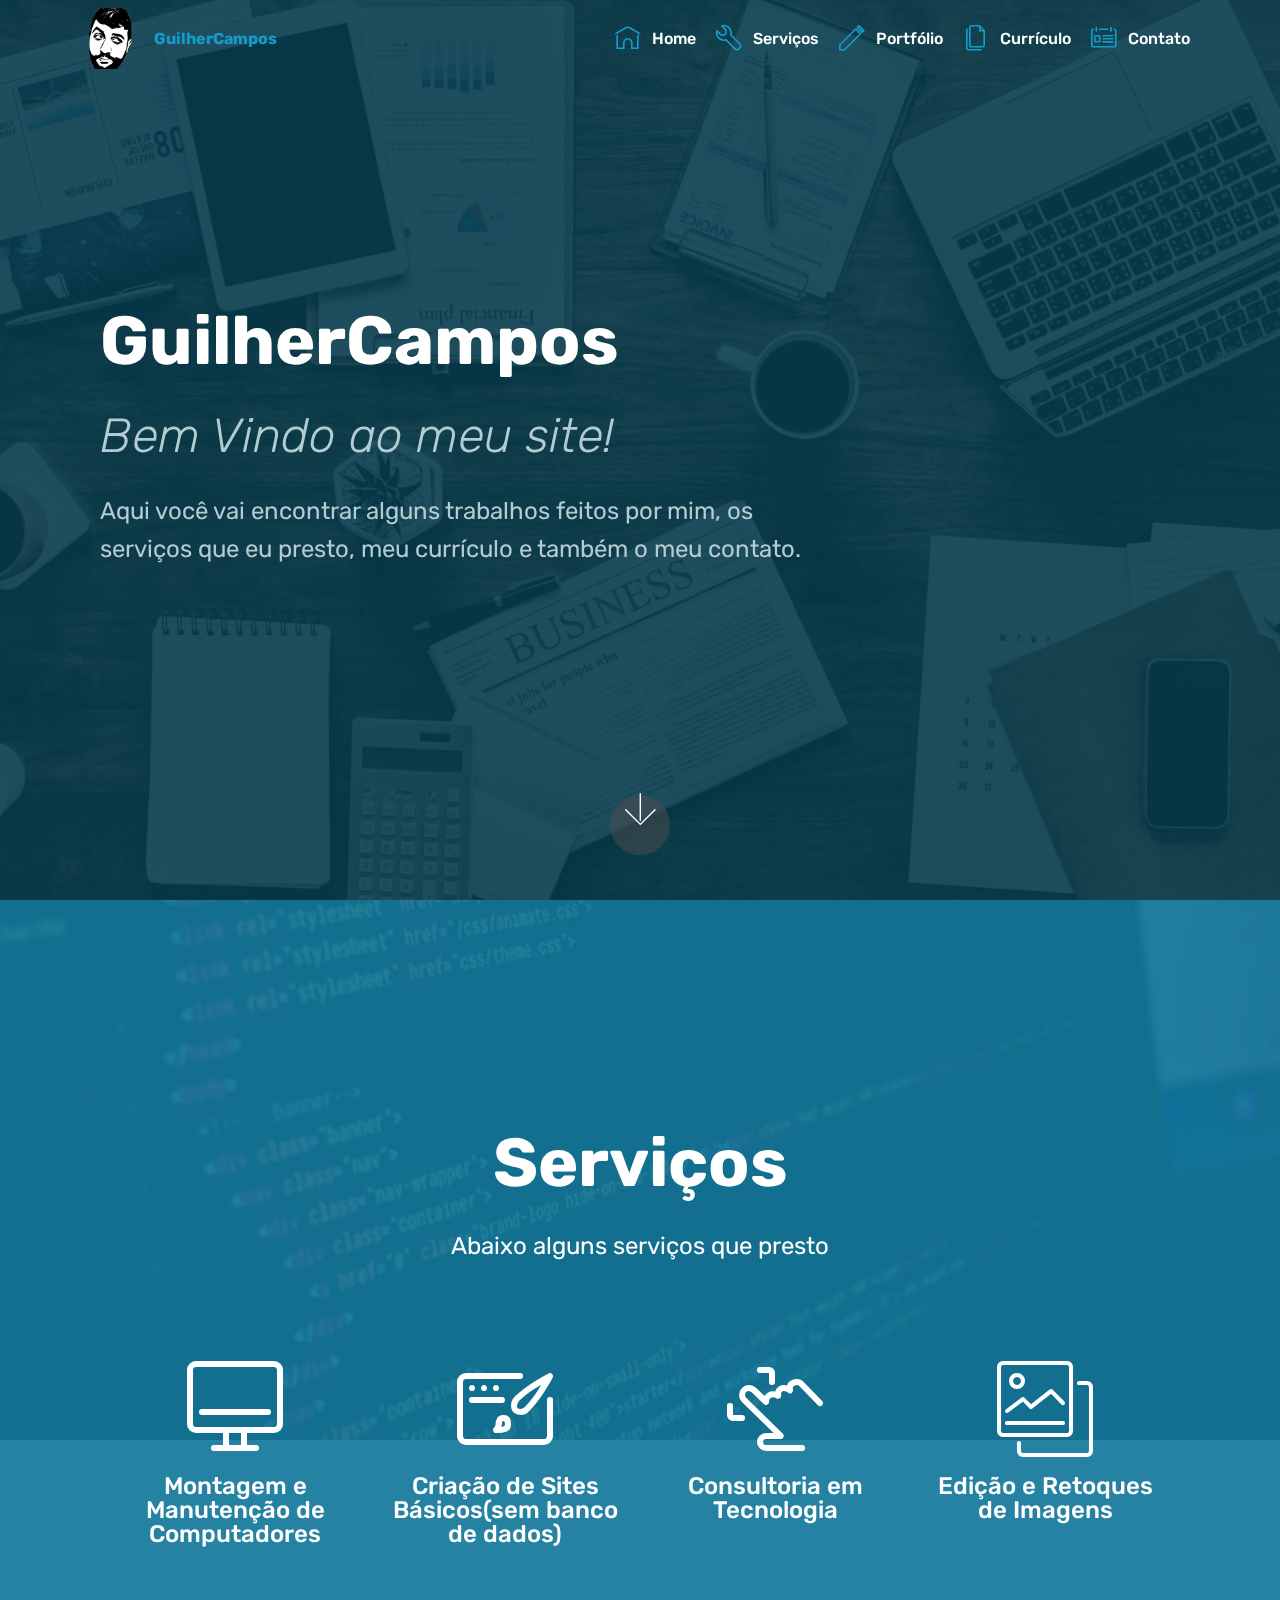
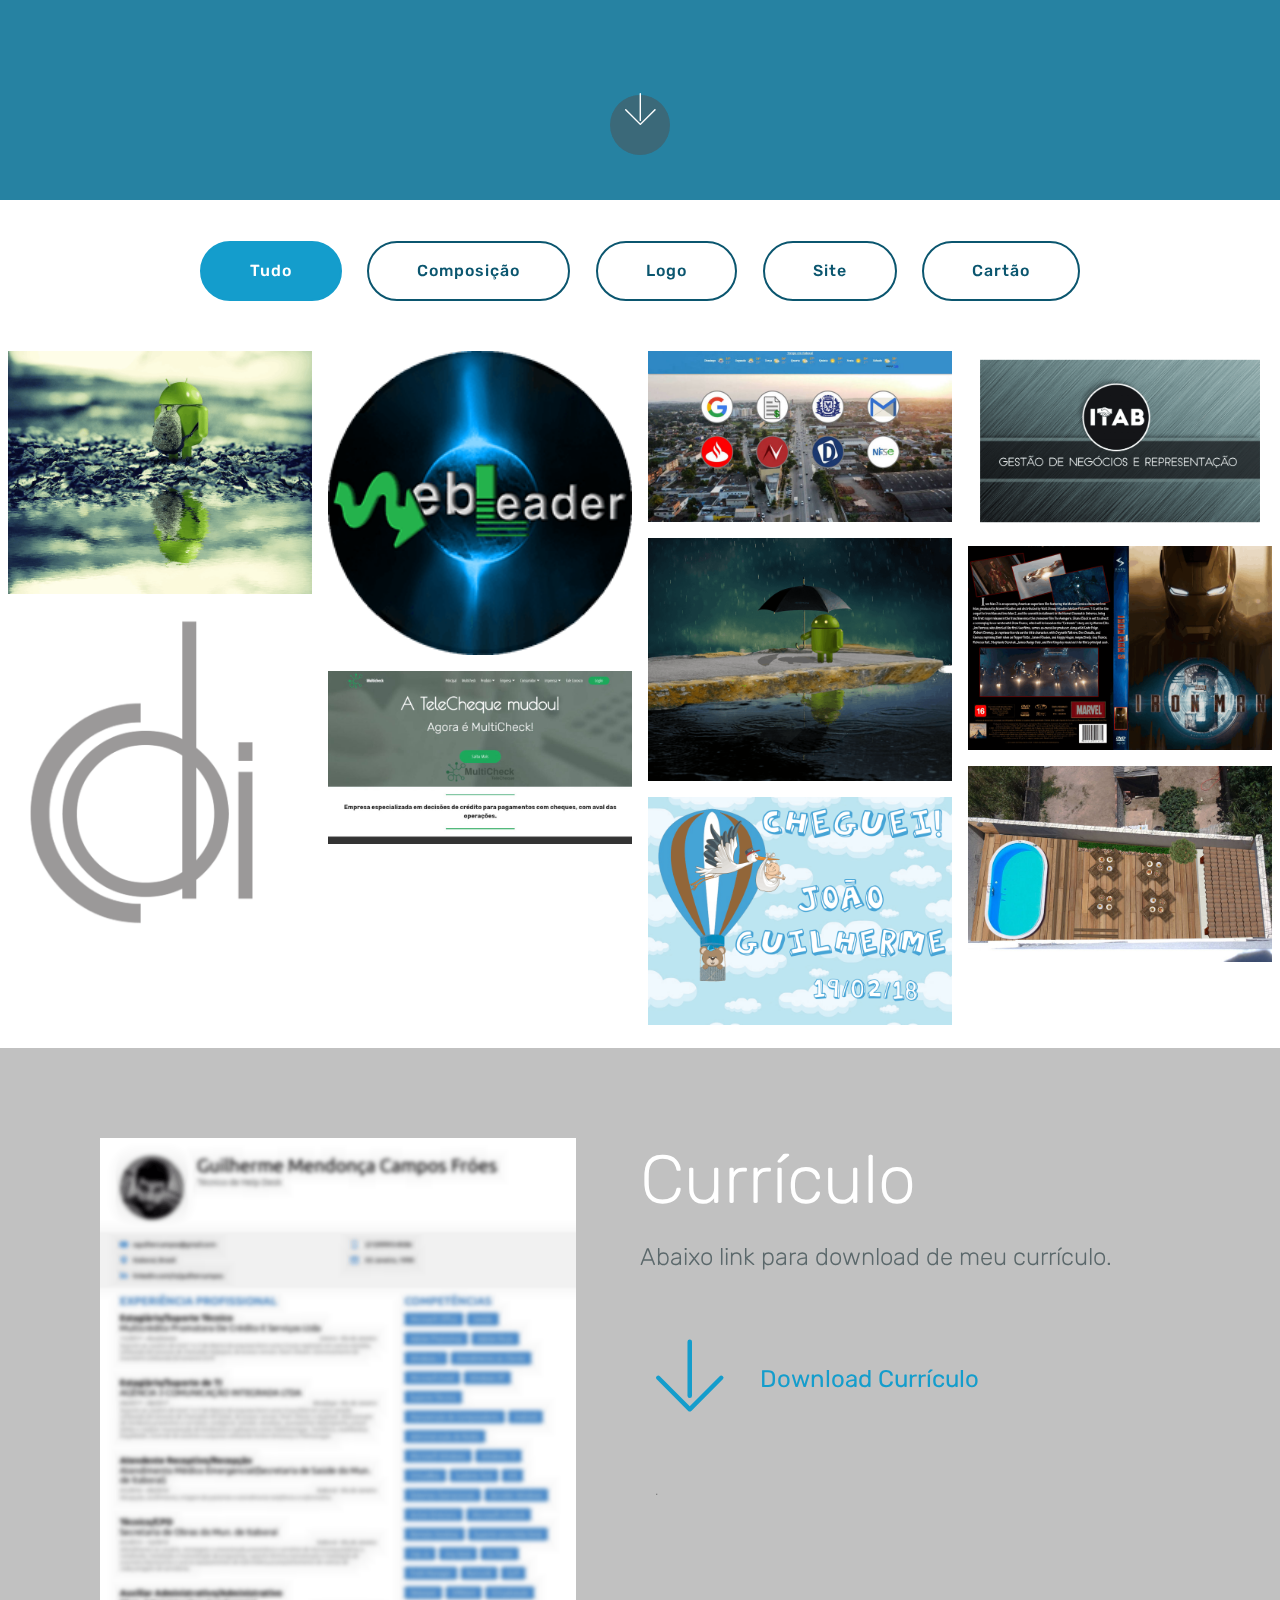
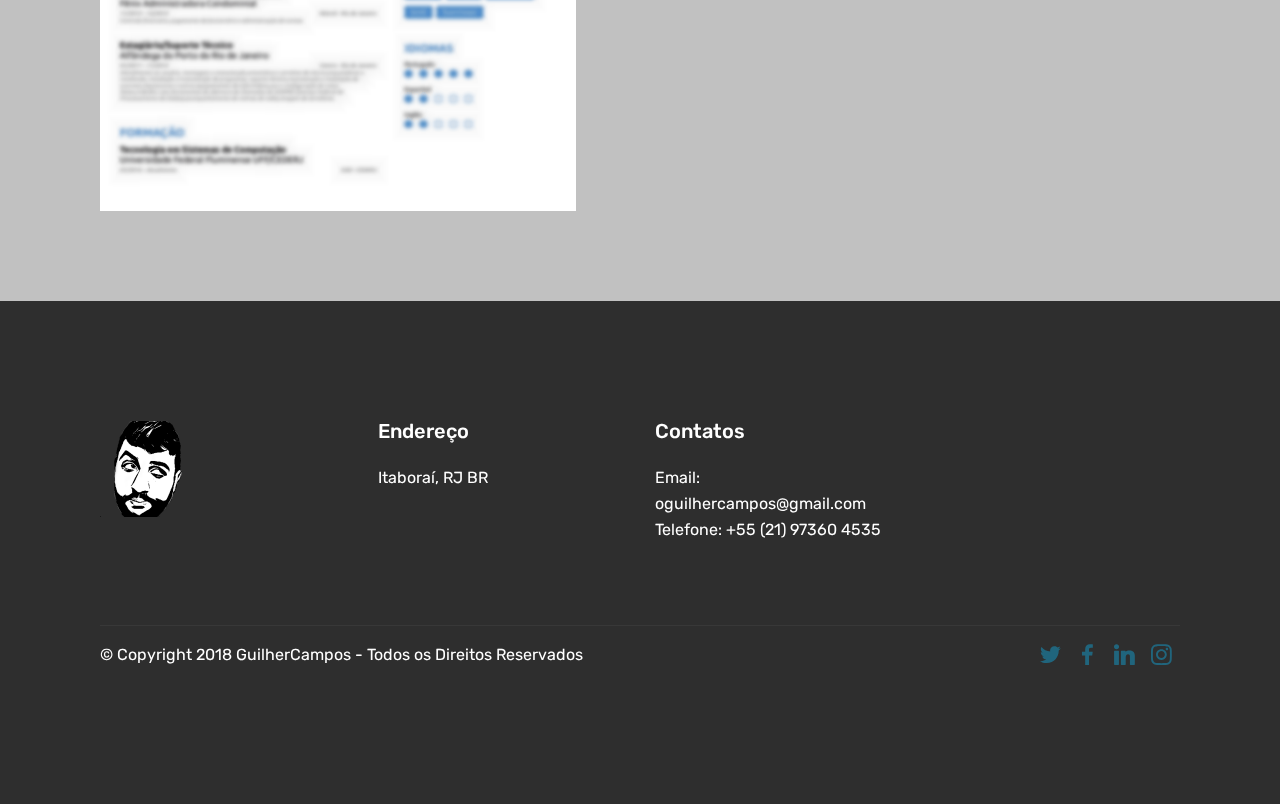
==== index.html @ 51383fd3 "rename" ====
<!DOCTYPE html>
<html >
<head>
  <meta charset="UTF-8">
  <meta http-equiv="X-UA-Compatible" content="IE=edge">
  <meta name="viewport" content="width=device-width, initial-scale=1, minimum-scale=1">
  <link rel="shortcut icon" href="assets/images/gui0-96x96.png" type="image/x-icon">
  <meta name="description" content="Minha página.">
  <title>GuilherCampos</title>
  <link rel="stylesheet" href="assets/web/assets/mobirise-icons-bold/mobirise-icons-bold.css">
  <link rel="stylesheet" href="assets/web/assets/mobirise-icons/mobirise-icons.css">
  <link rel="stylesheet" href="assets/tether/tether.min.css">
  <link rel="stylesheet" href="assets/soundcloud-plugin/style.css">
  <link rel="stylesheet" href="assets/bootstrap/css/bootstrap.min.css">
  <link rel="stylesheet" href="assets/bootstrap/css/bootstrap-grid.min.css">
  <link rel="stylesheet" href="assets/bootstrap/css/bootstrap-reboot.min.css">
  <link rel="stylesheet" href="assets/dropdown/css/style.css">
  <link rel="stylesheet" href="assets/socicon/css/styles.css">
  <link rel="stylesheet" href="assets/theme/css/style.css">
  <link rel="stylesheet" href="assets/gallery/style.css">
  <link rel="stylesheet" href="assets/mobirise/css/mbr-additional.css" type="text/css">
  
  
  
</head>
<body>

<!-- Google Analytics -->
<!-- Global site tag (gtag.js) - Google Analytics -->
<script async src="https://www.googletagmanager.com/gtag/js?id=UA-117597924-1"></script>
<script>
  window.dataLayer = window.dataLayer || [];
  function gtag(){dataLayer.push(arguments);}
  gtag('js', new Date());

  gtag('config', 'UA-117597924-1');
</script>
<!-- /Google Analytics -->


  <section class="menu cid-qPkjql4iUB" once="menu" id="menu1-0">

    

    <nav class="navbar navbar-expand beta-menu navbar-dropdown align-items-center navbar-fixed-top navbar-toggleable-sm bg-color transparent">
        <button class="navbar-toggler navbar-toggler-right" type="button" data-toggle="collapse" data-target="#navbarSupportedContent" aria-controls="navbarSupportedContent" aria-expanded="false" aria-label="Toggle navigation">
            <div class="hamburger">
                <span></span>
                <span></span>
                <span></span>
                <span></span>
            </div>
        </button>
        <div class="menu-logo">
            <div class="navbar-brand">
                <span class="navbar-logo">
                    <a href="#top">
                         <img src="assets/images/gui0-96x96.png" alt="GuilherCampos" title="" style="height: 3.8rem;">
                    </a>
                </span>
                <span class="navbar-caption-wrap"><a class="navbar-caption text-primary display-4" href="#top">
                        GuilherCampos</a></span>
            </div>
        </div>
        <div class="collapse navbar-collapse" id="navbarSupportedContent">
            <ul class="navbar-nav nav-dropdown nav-right" data-app-modern-menu="true"><li class="nav-item">
                    <a class="nav-link link text-white display-4" href="#top"><span class="mbrib-home mbr-iconfont mbr-iconfont-btn" style="color: rgb(20, 157, 204);"></span>
                        Home</a>
                </li>
                <li class="nav-item">
                    <a class="nav-link link text-white display-4" href="index.html#header12-2"><span class="mbrib-setting3 mbr-iconfont mbr-iconfont-btn" style="color: rgb(20, 157, 204);"></span>
                        Serviços</a>
                </li><li class="nav-item"><a class="nav-link link text-white display-4" href="index.html#gallery3-3"><span class="mbrib-edit2 mbr-iconfont mbr-iconfont-btn" style="color: rgb(20, 157, 204);"></span>
                        Portfólio</a></li><li class="nav-item"><a class="nav-link link text-white display-4" href="index.html#features11-4"><span class="mbrib-pages mbr-iconfont mbr-iconfont-btn" style="color: rgb(20, 157, 204);"></span>
                        Currículo</a></li><li class="nav-item"><a class="nav-link link text-white display-4" href="index.html#footer1-6"><span class="mbrib-contact-form mbr-iconfont mbr-iconfont-btn" style="color: rgb(20, 157, 204);"></span>
                        Contato</a></li></ul>
            
        </div>
    </nav>
</section>

<section class="engine"><a href="">build your own website</a></section><section class="header9 cid-qPkjzv8clE mbr-fullscreen mbr-parallax-background" id="header9-1">

    

    <div class="mbr-overlay" style="opacity: 0.9; background-color: rgb(7, 59, 76);">
    </div>

    <div class="container">
        <div class="media-container-column mbr-white col-md-8">
            <h1 class="mbr-section-title align-left mbr-bold pb-3 mbr-fonts-style display-1">
                GuilherCampos</h1>
            <h3 class="mbr-section-subtitle align-left mbr-light pb-3 mbr-fonts-style display-2">
                Bem Vindo ao meu site!</h3>
            <p class="mbr-text align-left pb-3 mbr-fonts-style display-5">
                Aqui você vai encontrar alguns trabalhos feitos por mim, os serviços que eu presto, meu currículo e também o meu contato.</p>
            
        </div>
    </div>

    <div class="mbr-arrow hidden-sm-down" aria-hidden="true">
        <a href="#next">
            <i class="mbri-down mbr-iconfont"></i>
        </a>
    </div>
</section>

<section class="header12 cid-qPkjBtu34z mbr-fullscreen mbr-parallax-background" id="header12-2">

    

    <div class="mbr-overlay" style="opacity: 0.9; background-color: rgb(15, 118, 153);">
    </div>

    <div class="container  ">
            <div class="media-container">
                <div class="col-md-12 align-center">
                    <h1 class="mbr-section-title pb-3 mbr-white mbr-bold mbr-fonts-style display-1">
                        Serviços</h1>
                    <p class="mbr-text pb-3 mbr-white mbr-fonts-style display-5">Abaixo alguns serviços que presto</p>
                    

                    <div class="icons-media-container mbr-white">
                        <div class="card col-12 col-md-6 col-lg-3">
                            <div class="icon-block">
                            <a href="index.html#header12-2">
                                <span class="mbr-iconfont mbrib-desktop"></span>
                            </a>
                            </div>
                            <h5 class="mbr-fonts-style display-5">
                                Montagem e Manutenção de Computadores</h5>
                        </div>

                        <div class="card col-12 col-md-6 col-lg-3">
                            <div class="icon-block">
                                <a href="index.html#header12-2">
                                    <span class="mbr-iconfont mbrib-website-theme"></span>
                                </a>
                            </div>
                            <h5 class="mbr-fonts-style display-5">
                                Criação de Sites Básicos(sem banco de dados)</h5>
                        </div>

                        <div class="card col-12 col-md-6 col-lg-3">
                            <div class="icon-block">
                                <a href="index.html#header12-2">
                                    <span class="mbr-iconfont mbrib-touch-swipe"></span>
                                </a>
                            </div>
                            <h5 class="mbr-fonts-style display-5">
                                Consultoria em Tecnologia</h5>
                        </div>

                        <div class="card col-12 col-md-6 col-lg-3">
                            <div class="icon-block">
                                <a href="index.html#header12-2">
                                    <span class="mbr-iconfont mbri-photos"></span>
                                </a>
                            </div>
                            <h5 class="mbr-fonts-style display-5">
                                Edição e Retoques de Imagens</h5>
                        </div>
                    </div>
                </div>
            </div>
    </div>

    <div class="mbr-arrow hidden-sm-down" aria-hidden="true">
        <a href="#next">
            <i class="mbri-down mbr-iconfont"></i>
        </a>
    </div>
</section>

<section class="mbr-gallery mbr-slider-carousel cid-qPkjIBV95L" id="gallery3-3">

    

    <div>
        <div><!-- Filter --><div class="mbr-gallery-filter container gallery-filter-active"><ul buttons="0"><li class="mbr-gallery-filter-all"><a class="btn btn-md btn-primary-outline active display-7" href="">Tudo</a></li></ul></div><!-- Gallery --><div class="mbr-gallery-row"><div class="mbr-gallery-layout-default"><div><div><div class="mbr-gallery-item mbr-gallery-item--p1" data-video-url="false" data-tags="Composição"><div href="#lb-gallery3-3" data-slide-to="0" data-toggle="modal"><img src="assets/images/android-agua-preview-1200x960-800x640.png" alt="" title=""><span class="icon-focus"></span></div></div><div class="mbr-gallery-item mbr-gallery-item--p1" data-video-url="false" data-tags="Logo"><div href="#lb-gallery3-3" data-slide-to="1" data-toggle="modal"><img src="assets/images/webleader-botton-210-210x210-210x210.png" alt="" title=""><span class="icon-focus"></span></div></div><div class="mbr-gallery-item mbr-gallery-item--p1" data-video-url="false" data-tags="Site"><div href="#lb-gallery3-3" data-slide-to="2" data-toggle="modal"><img src="assets/images/menuita-1366x768-800x450.jpg" alt="" title=""><span class="icon-focus"></span></div></div><div class="mbr-gallery-item mbr-gallery-item--p1" data-video-url="false" data-tags="Cartão"><div href="#lb-gallery3-3" data-slide-to="3" data-toggle="modal"><img src="assets/images/itab-011.psd-1024x606-800x473.png" alt="" title=""><span class="icon-focus"></span></div></div><div class="mbr-gallery-item mbr-gallery-item--p1" data-video-url="false" data-tags="Composição"><div href="#lb-gallery3-3" data-slide-to="4" data-toggle="modal"><img src="assets/images/chuva-android-preview-1200x960-800x640.png" alt="" title=""><span class="icon-focus"></span></div></div><div class="mbr-gallery-item mbr-gallery-item--p1" data-video-url="false" data-tags="Composição"><div href="#lb-gallery3-3" data-slide-to="5" data-toggle="modal"><img src="assets/images/capaironman-preview-1280x859-800x537.png" alt="" title=""><span class="icon-focus"></span></div></div><div class="mbr-gallery-item mbr-gallery-item--p1" data-video-url="false" data-tags="Logo"><div href="#lb-gallery3-3" data-slide-to="6" data-toggle="modal"><img src="assets/images/logo-cleanlite-preview-688x779-688x779.png" alt="" title=""><span class="icon-focus"></span></div></div><div class="mbr-gallery-item mbr-gallery-item--p1" data-video-url="false" data-tags="Site"><div href="#lb-gallery3-3" data-slide-to="7" data-toggle="modal"><img src="assets/images/check-1347x768-800x456.jpg" alt="" title=""><span class="icon-focus"></span></div></div><div class="mbr-gallery-item mbr-gallery-item--p1" data-video-url="false" data-tags="Composição"><div href="#lb-gallery3-3" data-slide-to="8" data-toggle="modal"><img src="assets/images/dsc-0017-2-1975x1277-800x517.jpg" alt="" title=""><span class="icon-focus"></span></div></div><div class="mbr-gallery-item mbr-gallery-item--p1" data-video-url="false" data-tags="Composição"><div href="#lb-gallery3-3" data-slide-to="9" data-toggle="modal"><img src="assets/images/porta2-2000x1500-800x600.png" alt="" title=""><span class="icon-focus"></span></div></div></div></div><div class="clearfix"></div></div></div><!-- Lightbox --><div data-app-prevent-settings="" class="mbr-slider modal fade carousel slide" tabindex="-1" data-keyboard="true" data-interval="false" id="lb-gallery3-3"><div class="modal-dialog"><div class="modal-content"><div class="modal-body"><div class="carousel-inner"><div class="carousel-item"><img src="assets/images/android-agua-preview-1200x960.png" alt="" title=""></div><div class="carousel-item"><img src="assets/images/webleader-botton-210-210x210.png" alt="" title=""></div><div class="carousel-item"><img src="assets/images/menuita-1366x768.jpg" alt="" title=""></div><div class="carousel-item"><img src="assets/images/itab-011.psd-1024x606.png" alt="" title=""></div><div class="carousel-item"><img src="assets/images/chuva-android-preview-1200x960.png" alt="" title=""></div><div class="carousel-item"><img src="assets/images/capaironman-preview-1280x859.png" alt="" title=""></div><div class="carousel-item active"><img src="assets/images/logo-cleanlite-preview-688x779.png" alt="" title=""></div><div class="carousel-item"><img src="assets/images/check-1347x768.jpg" alt="" title=""></div><div class="carousel-item"><img src="assets/images/dsc-0017-2-1975x1277.jpg" alt="" title=""></div><div class="carousel-item"><img src="assets/images/porta2-2000x1500.png" alt="" title=""></div></div><a class="carousel-control carousel-control-prev" role="button" data-slide="prev" href="#lb-gallery3-3"><span class="mbri-left mbr-iconfont" aria-hidden="true"></span><span class="sr-only">Previous</span></a><a class="carousel-control carousel-control-next" role="button" data-slide="next" href="#lb-gallery3-3"><span class="mbri-right mbr-iconfont" aria-hidden="true"></span><span class="sr-only">Next</span></a><a class="close" href="#" role="button" data-dismiss="modal"><span class="sr-only">Close</span></a></div></div></div></div></div>
    </div>

</section>

<section class="features11 cid-qPkjPMUeoJ" id="features11-4">

    

    

    <div class="container">   
        <div class="col-md-12">
            <div class="media-container-row">
                <div class="mbr-figure" style="width: 50%;">
                    <a href="index.html#features11-4"><img src="assets/images/guilherme-mendona-campos-fress-resume-blur-952x1347.png" alt="Mobirise" title=""></a>
                </div>
                <div class=" align-left aside-content">
                    <h2 class="mbr-title pt-2 mbr-fonts-style display-1">Currículo</h2>
                    <div class="mbr-section-text">
                        <p class="mbr-text mb-5 pt-3 mbr-light mbr-fonts-style display-5">
                        Abaixo link para download de meu currículo.
                        </p>
                    </div>

                    <div class="block-content">
                        <div class="card p-3 pr-3">
                            <div class="media">
                                <div class=" align-self-center card-img pb-3">
                                    <a href="assets/files/Guilherme%20Mendon%C3%A7a%20Campos%20Fr%C3%B3es's%20Resume.pdf"><span class="mbr-iconfont mbrib-down" style="color: rgb(20, 157, 204);"></span></a>
                                </div>     
                                <div class="media-body">
                                    <h4 class="card-title mbr-fonts-style display-5">
                                        <a href="assets/files/Guilherme Mendonça Campos Fróes's Resume.pdf">Download Currículo</a></h4>
                                </div>
                            </div>                

                            <div class="card-box">
                                <p class="block-text mbr-fonts-style display-7"></p>
                            </div>
                        </div>

                        <div class="card p-3 pr-3">
                            <div class="media">
                                <div class="align-self-center card-img pb-3">
                                    <span class="mbr-iconfont mbri-drag-n-drop2" style="font-size: 1px;"></span>
                                </div>     
                                <div class="media-body">
                                    <h4 class="card-title mbr-fonts-style display-7"></h4>
                                </div>
                            </div>                

                            <div class="card-box">
                                <p class="block-text mbr-fonts-style display-7"></p>
                            </div>
                        </div>
                    </div>
                </div>
            </div>
        </div> 
    </div>          
</section>

<section class="cid-qPkk7zFBMV" id="footer1-6">

    

    

    <div class="container">
        <div class="media-container-row content text-white">
            <div class="col-12 col-md-3">
                <div class="media-wrap">
                    <a href="#top">
                        <img src="assets/images/gui0-1-192x192.png" alt="Mobirise" title="">
                    </a>
                </div>
            </div>
            <div class="col-12 col-md-3 mbr-fonts-style display-7">
                <h5 class="pb-3">
                    Endereço</h5>
                <p class="mbr-text">Itaboraí, RJ BR</p>
            </div>
            <div class="col-12 col-md-3 mbr-fonts-style display-7">
                <h5 class="pb-3">
                    Contatos
                </h5>
                <p class="mbr-text">
                    Email: oguilhercampos@gmail.com
                    <br>Telefone: +55 (21) 97360 4535 &nbsp; &nbsp; &nbsp; &nbsp; &nbsp; &nbsp; &nbsp; &nbsp; &nbsp;&nbsp;<br><br></p>
            </div>
            <div class="col-12 col-md-3 mbr-fonts-style display-7">
                <h5 class="pb-3"></h5>
                <p class="mbr-text"></p>
            </div>
        </div>
        <div class="footer-lower">
            <div class="media-container-row">
                <div class="col-sm-12">
                    <hr>
                </div>
            </div>
            <div class="media-container-row mbr-white">
                <div class="col-sm-6 copyright">
                    <p class="mbr-text mbr-fonts-style display-7">
                        © Copyright 2018 GuilherCampos - Todos os Direitos Reservados</p>
                </div>
                <div class="col-md-6">
                    <div class="social-list align-right">
                        <div class="soc-item">
                            <a href="https://twitter.com/guilhercampos" target="_blank">
                                <span class="mbr-iconfont mbr-iconfont-social socicon-twitter socicon" style="color: rgb(20, 157, 204);"></span>
                            </a>
                        </div>
                        <div class="soc-item">
                            <a href="https://www.facebook.com/guilhercampos" target="_blank">
                                <span class="mbr-iconfont mbr-iconfont-social socicon-facebook socicon" style="color: rgb(20, 157, 204);"></span>
                            </a>
                        </div>
                        <div class="soc-item">
                            <a href="https://www.linkedin.com/in/guilhercampos/" target="_blank">
                                <span class="mbr-iconfont mbr-iconfont-social socicon-linkedin socicon" style="color: rgb(20, 157, 204);"></span>
                            </a>
                        </div>
                        <div class="soc-item">
                            <a href="https://instagram.com/guilhercampos" target="_blank">
                                <span class="mbr-iconfont mbr-iconfont-social socicon-instagram socicon" style="color: rgb(20, 157, 204);"></span>
                            </a>
                        </div>
                        
                        
                    </div>
                </div>
            </div>
        </div>
    </div>
</section>


  <script src="assets/web/assets/jquery/jquery.min.js"></script>
  <script src="assets/popper/popper.min.js"></script>
  <script src="assets/tether/tether.min.js"></script>
  <script src="assets/bootstrap/js/bootstrap.min.js"></script>
  <script src="assets/dropdown/js/script.min.js"></script>
  <script src="assets/touchswipe/jquery.touch-swipe.min.js"></script>
  <script src="assets/smoothscroll/smooth-scroll.js"></script>
  <script src="assets/masonry/masonry.pkgd.min.js"></script>
  <script src="assets/imagesloaded/imagesloaded.pkgd.min.js"></script>
  <script src="assets/bootstrapcarouselswipe/bootstrap-carousel-swipe.js"></script>
  <script src="assets/vimeoplayer/jquery.mb.vimeo_player.js"></script>
  <script src="assets/parallax/jarallax.min.js"></script>
  <script src="assets/theme/js/script.js"></script>
  <script src="assets/slidervideo/script.js"></script>
  <script src="assets/gallery/player.min.js"></script>
  <script src="assets/gallery/script.js"></script>
  
  
</body>
</html>
---- assets/web/assets/mobirise-icons-bold/mobirise-icons-bold.css ----
@font-face {
  font-family: 'mobirise-icons-bold';
  src:  url('mobirise-icons-bold.eot?m1l4yr');
  src:  url('mobirise-icons-bold.eot?m1l4yr#iefix') format('embedded-opentype'),
    url('mobirise-icons-bold.ttf?m1l4yr') format('truetype'),
    url('mobirise-icons-bold.woff?m1l4yr') format('woff'),
    url('mobirise-icons-bold.svg?m1l4yr#mobirise-icons-bold') format('svg');
  font-weight: normal;
  font-style: normal;
}

[class^="mbrib-"], [class*="mbrib-"] {
  /* use !important to prevent issues with browser extensions that change fonts */
  font-family: 'mobirise-icons-bold' !important;
  speak: none;
  font-style: normal;
  font-weight: normal;
  font-variant: normal;
  text-transform: none;
  line-height: 1;

  /* Better Font Rendering =========== */
  -webkit-font-smoothing: antialiased;
  -moz-osx-font-smoothing: grayscale;
}

.mbrib-add-submenu:before {
  content: "\e900";
}
.mbrib-alert:before {
  content: "\e901";
}
.mbrib-align-center:before {
  content: "\e902";
}
.mbrib-align-justify:before {
  content: "\e903";
}
.mbrib-align-left:before {
  content: "\e904";
}
.mbrib-align-right:before {
  content: "\e905";
}
.mbrib-android:before {
  content: "\e906";
}
.mbrib-apple:before {
  content: "\e907";
}
.mbrib-arrow-down:before {
  content: "\e908";
}
.mbrib-arrow-next:before {
  content: "\e909";
}
.mbrib-arrow-prev:before {
  content: "\e90a";
}
.mbrib-arrow-up:before {
  content: "\e90b";
}
.mbrib-bold:before {
  content: "\e90c";
}
.mbrib-bookmark:before {
  content: "\e90d";
}
.mbrib-bootstrap:before {
  content: "\e90e";
}
.mbrib-briefcase:before {
  content: "\e90f";
}
.mbrib-browse:before {
  content: "\e910";
}
.mbrib-bulleted-list:before {
  content: "\e911";
}
.mbrib-calendar:before {
  content: "\e912";
}
.mbrib-camera:before {
  content: "\e913";
}
.mbrib-cart-add:before {
  content: "\e914";
}
.mbrib-cart-full:before {
  content: "\e915";
}
.mbrib-cash:before {
  content: "\e916";
}
.mbrib-change-style:before {
  content: "\e917";
}
.mbrib-chat:before {
  content: "\e918";
}
.mbrib-clock:before {
  content: "\e919";
}
.mbrib-close:before {
  content: "\e91a";
}
.mbrib-cloud:before {
  content: "\e91b";
}
.mbrib-code:before {
  content: "\e91c";
}
.mbrib-contact-form:before {
  content: "\e91d";
}
.mbrib-credit-card:before {
  content: "\e91e";
}
.mbrib-cursor-click:before {
  content: "\e91f";
}
.mbrib-cust-feedback:before {
  content: "\e920";
}
.mbrib-database:before {
  content: "\e921";
}
.mbrib-delivery:before {
  content: "\e922";
}
.mbrib-desktop:before {
  content: "\e923";
}
.mbrib-devices:before {
  content: "\e924";
}
.mbrib-down:before {
  content: "\e925";
}
.mbrib-download:before {
  content: "\e926";
}
.mbrib-drag-n-drop:before {
  content: "\e927";
}
.mbrib-drag-n-drop2:before {
  content: "\e928";
}
.mbrib-edit:before {
  content: "\e929";
}
.mbrib-edit2:before {
  content: "\e92a";
}
.mbrib-error:before {
  content: "\e92b";
}
.mbrib-extension:before {
  content: "\e92c";
}
.mbrib-features:before {
  content: "\e92d";
}
.mbrib-file:before {
  content: "\e92e";
}
.mbrib-flag:before {
  content: "\e92f";
}
.mbrib-folder:before {
  content: "\e930";
}
.mbrib-gift:before {
  content: "\e931";
}
.mbrib-github:before {
  content: "\e932";
}
.mbrib-globe-2:before {
  content: "\e933";
}
.mbrib-globe:before {
  content: "\e934";
}
.mbrib-growing-chart:before {
  content: "\e935";
}
.mbrib-hearth:before {
  content: "\e936";
}
.mbrib-help:before {
  content: "\e937";
}
.mbrib-home:before {
  content: "\e938";
}
.mbrib-hot-cup:before {
  content: "\e939";
}
.mbrib-idea:before {
  content: "\e93a";
}
.mbrib-image-gallery:before {
  content: "\e93b";
}
.mbrib-image-slider:before {
  content: "\e93c";
}
.mbrib-info:before {
  content: "\e93d";
}
.mbrib-italic:before {
  content: "\e93e";
}
.mbrib-key:before {
  content: "\e93f";
}
.mbrib-laptop:before {
  content: "\e940";
}
.mbrib-layers:before {
  content: "\e941";
}
.mbrib-left-right:before {
  content: "\e942";
}
.mbrib-left:before {
  content: "\e943";
}
.mbrib-letter:before {
  content: "\e944";
}
.mbrib-like:before {
  content: "\e945";
}
.mbrib-link:before {
  content: "\e946";
}
.mbrib-lock:before {
  content: "\e947";
}
.mbrib-login:before {
  content: "\e948";
}
.mbrib-logout:before {
  content: "\e949";
}
.mbrib-magic-stick:before {
  content: "\e94a";
}
.mbrib-map-pin:before {
  content: "\e94b";
}
.mbrib-menu:before {
  content: "\e94c";
}
.mbrib-mobile:before {
  content: "\e94d";
}
.mbrib-mobile2:before {
  content: "\e94e";
}
.mbrib-mobirise:before {
  content: "\e94f";
}
.mbrib-more-horizontal:before {
  content: "\e950";
}
.mbrib-more-vertical:before {
  content: "\e951";
}
.mbrib-music:before {
  content: "\e952";
}
.mbrib-new-file:before {
  content: "\e953";
}
.mbrib-numbered-list:before {
  content: "\e954";
}
.mbrib-opened-folder:before {
  content: "\e955";
}
.mbrib-pages:before {
  content: "\e956";
}
.mbrib-paper-plane:before {
  content: "\e957";
}
.mbrib-paperclip:before {
  content: "\e958";
}
.mbrib-photo:before {
  content: "\e959";
}
.mbrib-photos:before {
  content: "\e95a";
}
.mbrib-pin:before {
  content: "\e95b";
}
.mbrib-play:before {
  content: "\e95c";
}
.mbrib-plus:before {
  content: "\e95d";
}
.mbrib-preview:before {
  content: "\e95e";
}
.mbrib-print:before {
  content: "\e95f";
}
.mbrib-protect:before {
  content: "\e960";
}
.mbrib-question:before {
  content: "\e961";
}
.mbrib-quote-left:before {
  content: "\e962";
}
.mbrib-quote-right:before {
  content: "\e963";
}
.mbrib-redo:before {
  content: "\e964";
}
.mbrib-refresh:before {
  content: "\e965";
}
.mbrib-responsive:before {
  content: "\e966";
}
.mbrib-right:before {
  content: "\e967";
}
.mbrib-rocket:before {
  content: "\e968";
}
.mbrib-sad-face:before {
  content: "\e969";
}
.mbrib-sale:before {
  content: "\e96a";
}
.mbrib-save:before {
  content: "\e96b";
}
.mbrib-search:before {
  content: "\e96c";
}
.mbrib-setting:before {
  content: "\e96d";
}
.mbrib-setting2:before {
  content: "\e96e";
}
.mbrib-setting3:before {
  content: "\e96f";
}
.mbrib-share:before {
  content: "\e970";
}
.mbrib-shopping-bag:before {
  content: "\e971";
}
.mbrib-shopping-basket:before {
  content: "\e972";
}
.mbrib-shopping-cart:before {
  content: "\e973";
}
.mbrib-sites:before {
  content: "\e974";
}
.mbrib-smile-face:before {
  content: "\e975";
}
.mbrib-speed:before {
  content: "\e976";
}
.mbrib-star:before {
  content: "\e977";
}
.mbrib-success:before {
  content: "\e978";
}
.mbrib-sun:before {
  content: "\e979";
}
.mbrib-sun2:before {
  content: "\e97a";
}
.mbrib-tablet-vertical:before {
  content: "\e97b";
}
.mbrib-tablet:before {
  content: "\e97c";
}
.mbrib-target:before {
  content: "\e97d";
}
.mbrib-timer:before {
  content: "\e97e";
}
.mbrib-to-ftp:before {
  content: "\e97f";
}
.mbrib-to-local-drive:before {
  content: "\e980";
}
.mbrib-touch-swipe:before {
  content: "\e981";
}
.mbrib-touch:before {
  content: "\e982";
}
.mbrib-trash:before {
  content: "\e983";
}
.mbrib-underline:before {
  content: "\e984";
}
.mbrib-undo:before {
  content: "\e985";
}
.mbrib-unlink:before {
  content: "\e986";
}
.mbrib-unlock:before {
  content: "\e987";
}
.mbrib-up-down:before {
  content: "\e988";
}
.mbrib-up:before {
  content: "\e989";
}
.mbrib-update:before {
  content: "\e98a";
}
.mbrib-upload:before {
  content: "\e98b";
}
.mbrib-user:before {
  content: "\e98c";
}
.mbrib-user2:before {
  content: "\e98d";
}
.mbrib-users:before {
  content: "\e98e";
}
.mbrib-video-play:before {
  content: "\e98f";
}
.mbrib-video:before {
  content: "\e990";
}
.mbrib-watch:before {
  content: "\e991";
}
.mbrib-website-theme:before {
  content: "\e992";
}
.mbrib-wifi:before {
  content: "\e993";
}
.mbrib-windows:before {
  content: "\e994";
}
.mbrib-zoom-out:before {
  content: "\e995";
}
---- assets/web/assets/mobirise-icons/mobirise-icons.css ----
@font-face {
  font-family: 'MobiriseIcons';
  src:  url('mobirise-icons.eot?spat4u');
  src:  url('mobirise-icons.eot?spat4u#iefix') format('embedded-opentype'),
    url('mobirise-icons.ttf?spat4u') format('truetype'),
    url('mobirise-icons.woff?spat4u') format('woff'),
    url('mobirise-icons.svg?spat4u#MobiriseIcons') format('svg');
  font-weight: normal;
  font-style: normal;
}

[class^="mbri-"], [class*=" mbri-"] {
  /* use !important to prevent issues with browser extensions that change fonts */
  font-family: MobiriseIcons !important;
  speak: none;
  font-style: normal;
  font-weight: normal;
  font-variant: normal;
  text-transform: none;
  line-height: 1;

  /* Better Font Rendering =========== */
  -webkit-font-smoothing: antialiased;
  -moz-osx-font-smoothing: grayscale;
}

.mbri-add-submenu:before {
  content: "\e900";
}
.mbri-alert:before {
  content: "\e901";
}
.mbri-align-center:before {
  content: "\e902";
}
.mbri-align-justify:before {
  content: "\e903";
}
.mbri-align-left:before {
  content: "\e904";
}
.mbri-align-right:before {
  content: "\e905";
}
.mbri-android:before {
  content: "\e906";
}
.mbri-apple:before {
  content: "\e907";
}
.mbri-arrow-down:before {
  content: "\e908";
}
.mbri-arrow-next:before {
  content: "\e909";
}
.mbri-arrow-prev:before {
  content: "\e90a";
}
.mbri-arrow-up:before {
  content: "\e90b";
}
.mbri-bold:before {
  content: "\e90c";
}
.mbri-bookmark:before {
  content: "\e90d";
}
.mbri-bootstrap:before {
  content: "\e90e";
}
.mbri-briefcase:before {
  content: "\e90f";
}
.mbri-browse:before {
  content: "\e910";
}
.mbri-bulleted-list:before {
  content: "\e911";
}
.mbri-calendar:before {
  content: "\e912";
}
.mbri-camera:before {
  content: "\e913";
}
.mbri-cart-add:before {
  content: "\e914";
}
.mbri-cart-full:before {
  content: "\e915";
}
.mbri-cash:before {
  content: "\e916";
}
.mbri-change-style:before {
  content: "\e917";
}
.mbri-chat:before {
  content: "\e918";
}
.mbri-clock:before {
  content: "\e919";
}
.mbri-close:before {
  content: "\e91a";
}
.mbri-cloud:before {
  content: "\e91b";
}
.mbri-code:before {
  content: "\e91c";
}
.mbri-contact-form:before {
  content: "\e91d";
}
.mbri-credit-card:before {
  content: "\e91e";
}
.mbri-cursor-click:before {
  content: "\e91f";
}
.mbri-cust-feedback:before {
  content: "\e920";
}
.mbri-database:before {
  content: "\e921";
}
.mbri-delivery:before {
  content: "\e922";
}
.mbri-desktop:before {
  content: "\e923";
}
.mbri-devices:before {
  content: "\e924";
}
.mbri-down:before {
  content: "\e925";
}
.mbri-download:before {
  content: "\e989";
}
.mbri-drag-n-drop:before {
  content: "\e927";
}
.mbri-drag-n-drop2:before {
  content: "\e928";
}
.mbri-edit:before {
  content: "\e929";
}
.mbri-edit2:before {
  content: "\e92a";
}
.mbri-error:before {
  content: "\e92b";
}
.mbri-extension:before {
  content: "\e92c";
}
.mbri-features:before {
  content: "\e92d";
}
.mbri-file:before {
  content: "\e92e";
}
.mbri-flag:before {
  content: "\e92f";
}
.mbri-folder:before {
  content: "\e930";
}
.mbri-gift:before {
  content: "\e931";
}
.mbri-github:before {
  content: "\e932";
}
.mbri-globe:before {
  content: "\e933";
}
.mbri-globe-2:before {
  content: "\e934";
}
.mbri-growing-chart:before {
  content: "\e935";
}
.mbri-hearth:before {
  content: "\e936";
}
.mbri-help:before {
  content: "\e937";
}
.mbri-home:before {
  content: "\e938";
}
.mbri-hot-cup:before {
  content: "\e939";
}
.mbri-idea:before {
  content: "\e93a";
}
.mbri-image-gallery:before {
  content: "\e93b";
}
.mbri-image-slider:before {
  content: "\e93c";
}
.mbri-info:before {
  content: "\e93d";
}
.mbri-italic:before {
  content: "\e93e";
}
.mbri-key:before {
  content: "\e93f";
}
.mbri-laptop:before {
  content: "\e940";
}
.mbri-layers:before {
  content: "\e941";
}
.mbri-left-right:before {
  content: "\e942";
}
.mbri-left:before {
  content: "\e943";
}
.mbri-letter:before {
  content: "\e944";
}
.mbri-like:before {
  content: "\e945";
}
.mbri-link:before {
  content: "\e946";
}
.mbri-lock:before {
  content: "\e947";
}
.mbri-login:before {
  content: "\e948";
}
.mbri-logout:before {
  content: "\e949";
}
.mbri-magic-stick:before {
  content: "\e94a";
}
.mbri-map-pin:before {
  content: "\e94b";
}
.mbri-menu:before {
  content: "\e94c";
}
.mbri-mobile:before {
  content: "\e94d";
}
.mbri-mobile2:before {
  content: "\e94e";
}
.mbri-mobirise:before {
  content: "\e94f";
}
.mbri-more-horizontal:before {
  content: "\e950";
}
.mbri-more-vertical:before {
  content: "\e951";
}
.mbri-music:before {
  content: "\e952";
}
.mbri-new-file:before {
  content: "\e953";
}
.mbri-numbered-list:before {
  content: "\e954";
}
.mbri-opened-folder:before {
  content: "\e955";
}
.mbri-pages:before {
  content: "\e956";
}
.mbri-paper-plane:before {
  content: "\e957";
}
.mbri-paperclip:before {
  content: "\e958";
}
.mbri-photo:before {
  content: "\e959";
}
.mbri-photos:before {
  content: "\e95a";
}
.mbri-pin:before {
  content: "\e95b";
}
.mbri-play:before {
  content: "\e95c";
}
.mbri-plus:before {
  content: "\e95d";
}
.mbri-preview:before {
  content: "\e95e";
}
.mbri-print:before {
  content: "\e95f";
}
.mbri-protect:before {
  content: "\e960";
}
.mbri-question:before {
  content: "\e961";
}
.mbri-quote-left:before {
  content: "\e962";
}
.mbri-quote-right:before {
  content: "\e963";
}
.mbri-refresh:before {
  content: "\e964";
}
.mbri-responsive:before {
  content: "\e965";
}
.mbri-right:before {
  content: "\e966";
}
.mbri-rocket:before {
  content: "\e967";
}
.mbri-sad-face:before {
  content: "\e968";
}
.mbri-sale:before {
  content: "\e969";
}
.mbri-save:before {
  content: "\e96a";
}
.mbri-search:before {
  content: "\e96b";
}
.mbri-setting:before {
  content: "\e96c";
}
.mbri-setting2:before {
  content: "\e96d";
}
.mbri-setting3:before {
  content: "\e96e";
}
.mbri-share:before {
  content: "\e96f";
}
.mbri-shopping-bag:before {
  content: "\e970";
}
.mbri-shopping-basket:before {
  content: "\e971";
}
.mbri-shopping-cart:before {
  content: "\e972";
}
.mbri-sites:before {
  content: "\e973";
}
.mbri-smile-face:before {
  content: "\e974";
}
.mbri-speed:before {
  content: "\e975";
}
.mbri-star:before {
  content: "\e976";
}
.mbri-success:before {
  content: "\e977";
}
.mbri-sun:before {
  content: "\e978";
}
.mbri-sun2:before {
  content: "\e979";
}
.mbri-tablet:before {
  content: "\e97a";
}
.mbri-tablet-vertical:before {
  content: "\e97b";
}
.mbri-target:before {
  content: "\e97c";
}
.mbri-timer:before {
  content: "\e97d";
}
.mbri-to-ftp:before {
  content: "\e97e";
}
.mbri-to-local-drive:before {
  content: "\e97f";
}
.mbri-touch-swipe:before {
  content: "\e980";
}
.mbri-touch:before {
  content: "\e981";
}
.mbri-trash:before {
  content: "\e982";
}
.mbri-underline:before {
  content: "\e983";
}
.mbri-unlink:before {
  content: "\e984";
}
.mbri-unlock:before {
  content: "\e985";
}
.mbri-up-down:before {
  content: "\e986";
}
.mbri-up:before {
  content: "\e987";
}
.mbri-update:before {
  content: "\e988";
}
.mbri-upload:before {
 content: "\e926"; 
}
.mbri-user:before {
  content: "\e98a";
}
.mbri-user2:before {
  content: "\e98b";
}
.mbri-users:before {
  content: "\e98c";
}
.mbri-video:before {
  content: "\e98d";
}
.mbri-video-play:before {
  content: "\e98e";
}
.mbri-watch:before {
  content: "\e98f";
}
.mbri-website-theme:before {
  content: "\e990";
}
.mbri-wifi:before {
  content: "\e991";
}
.mbri-windows:before {
  content: "\e992";
}
.mbri-zoom-out:before {
  content: "\e993";
}
.mbri-redo:before {
  content: "\e994";
}
.mbri-undo:before {
  content: "\e995";
}
---- assets/soundcloud-plugin/style.css ----
.addons-container {
  position: relative;
  margin-left: auto;
  margin-right: auto;
  padding-right: 15px;
  padding-left: 15px; }
  @media (min-width: 576px) {
    .addons-container {
      padding-right: 15px;
      padding-left: 15px; } }
  @media (min-width: 768px) {
    .addons-container {
      padding-right: 15px;
      padding-left: 15px; } }
  @media (min-width: 992px) {
    .addons-container {
      padding-right: 15px;
      padding-left: 15px; } }
  @media (min-width: 1200px) {
    .addons-container {
      padding-right: 15px;
      padding-left: 15px; } }
  @media (min-width: 576px) {
    .addons-container {
      width: 540px;
      max-width: 100%; } }
  @media (min-width: 768px) {
    .addons-container {
      width: 720px;
      max-width: 100%; } }
  @media (min-width: 992px) {
    .addons-container {
      width: 960px;
      max-width: 100%; } }
  @media (min-width: 1200px) {
    .addons-container {
      width: 1140px;
      max-width: 100%; } }

.addons-container-inner{
    position: relative;
    width: 100%;
    min-height: 1px;
    padding-right: 15px;
    padding-left: 15px;
}
@media (min-width: 567px) {
    .addons-container-inner{
        -ms-flex: 0 0 66.666667%;
        flex: 0 0 66.666667%;
        max-width: 66.666667%;
    }
}
.addons-row{
    display: flex;
    justify-content:center;
}
---- assets/dropdown/css/style.css ----
.navbar-dropdown {
  left: 0;
  padding: 0;
  position: absolute;
  right: 0;
  top: 0;
  transition: all 0.45s ease;
  z-index: 1030;
  background: #282828; }
  .navbar-dropdown .navbar-logo {
    margin-right: 0.8rem;
    transition: margin 0.3s ease-in-out;
    vertical-align: middle; }
    .navbar-dropdown .navbar-logo img {
      height: 3.125rem;
      transition: all 0.3s ease-in-out; }
    .navbar-dropdown .navbar-logo.mbr-iconfont {
      font-size: 3.125rem;
      line-height: 3.125rem; }
  .navbar-dropdown .navbar-caption {
    font-weight: 700;
    white-space: normal;
    vertical-align: -4px;
    line-height: 3.125rem !important; }
    .navbar-dropdown .navbar-caption, .navbar-dropdown .navbar-caption:hover {
      color: inherit;
      text-decoration: none; }
  .navbar-dropdown .mbr-iconfont + .navbar-caption {
    vertical-align: -1px; }
  .navbar-dropdown.navbar-fixed-top {
    position: fixed; }
  .navbar-dropdown .navbar-brand span {
    vertical-align: -4px; }
  .navbar-dropdown.bg-color.transparent {
    background: none; }
  .navbar-dropdown.navbar-short .navbar-brand {
    padding: 0.625rem 0; }
    .navbar-dropdown.navbar-short .navbar-brand span {
      vertical-align: -1px; }
  .navbar-dropdown.navbar-short .navbar-caption {
    line-height: 2.375rem !important;
    vertical-align: -2px; }
  .navbar-dropdown.navbar-short .navbar-logo {
    margin-right: 0.5rem; }
    .navbar-dropdown.navbar-short .navbar-logo img {
      height: 2.375rem; }
    .navbar-dropdown.navbar-short .navbar-logo.mbr-iconfont {
      font-size: 2.375rem;
      line-height: 2.375rem; }
  .navbar-dropdown.navbar-short .mbr-table-cell {
    height: 3.625rem; }
  .navbar-dropdown .navbar-close {
    left: 0.6875rem;
    position: fixed;
    top: 0.75rem;
    z-index: 1000; }
  .navbar-dropdown .hamburger-icon {
    content: "";
    display: inline-block;
    vertical-align: middle;
    width: 16px;
    -webkit-box-shadow: 0 -6px 0 1px #282828,0 0 0 1px #282828,0 6px 0 1px #282828;
    -moz-box-shadow: 0 -6px 0 1px #282828,0 0 0 1px #282828,0 6px 0 1px #282828;
    box-shadow: 0 -6px 0 1px #282828,0 0 0 1px #282828,0 6px 0 1px #282828; }

.dropdown-menu .dropdown-toggle[data-toggle="dropdown-submenu"]::after {
  border-bottom: 0.35em solid transparent;
  border-left: 0.35em solid;
  border-right: 0;
  border-top: 0.35em solid transparent;
  margin-left: 0.3rem; }

.dropdown-menu .dropdown-item:focus {
  outline: 0; }

.nav-dropdown {
  font-size: 0.75rem;
  font-weight: 500;
  height: auto !important; }
  .nav-dropdown .nav-btn {
    padding-left: 1rem; }
  .nav-dropdown .link {
    margin: .667em 1.667em;
    font-weight: 500;
    padding: 0;
    transition: color .2s ease-in-out; }
    .nav-dropdown .link.dropdown-toggle {
      margin-right: 2.583em; }
      .nav-dropdown .link.dropdown-toggle::after {
        margin-left: .25rem;
        border-top: 0.35em solid;
        border-right: 0.35em solid transparent;
        border-left: 0.35em solid transparent;
        border-bottom: 0; }
      .nav-dropdown .link.dropdown-toggle[aria-expanded="true"] {
        margin: 0;
        padding: 0.667em 3.263em  0.667em 1.667em; }
  .nav-dropdown .link::after,
  .nav-dropdown .dropdown-item::after {
    color: inherit; }
  .nav-dropdown .btn {
    font-size: 0.75rem;
    font-weight: 700;
    letter-spacing: 0;
    margin-bottom: 0;
    padding-left: 1.25rem;
    padding-right: 1.25rem; }
  .nav-dropdown .dropdown-menu {
    border-radius: 0;
    border: 0;
    left: 0;
    margin: 0;
    padding-bottom: 1.25rem;
    padding-top: 1.25rem;
    position: relative; }
  .nav-dropdown .dropdown-submenu {
    margin-left: 0.125rem;
    top: 0; }
  .nav-dropdown .dropdown-item {
    font-weight: 500;
    line-height: 2;
    padding: 0.3846em 4.615em 0.3846em 1.5385em;
    position: relative;
    transition: color .2s ease-in-out, background-color .2s ease-in-out; }
    .nav-dropdown .dropdown-item::after {
      margin-top: -0.3077em;
      position: absolute;
      right: 1.1538em;
      top: 50%; }
    .nav-dropdown .dropdown-item:focus, .nav-dropdown .dropdown-item:hover {
      background: none; }

@media (max-width: 767px) {
  .nav-dropdown.navbar-toggleable-sm {
    bottom: 0;
    display: none;
    left: 0;
    overflow-x: hidden;
    position: fixed;
    top: 0;
    transform: translateX(-100%);
    -ms-transform: translateX(-100%);
    -webkit-transform: translateX(-100%);
    width: 18.75rem;
    z-index: 999; } }
.nav-dropdown.navbar-toggleable-xl {
  bottom: 0;
  display: none;
  left: 0;
  overflow-x: hidden;
  position: fixed;
  top: 0;
  transform: translateX(-100%);
  -ms-transform: translateX(-100%);
  -webkit-transform: translateX(-100%);
  width: 18.75rem;
  z-index: 999; }

.nav-dropdown-sm {
  display: block !important;
  overflow-x: hidden;
  overflow: auto;
  padding-top: 3.875rem; }
  .nav-dropdown-sm::after {
    content: "";
    display: block;
    height: 3rem;
    width: 100%; }
  .nav-dropdown-sm.collapse.in ~ .navbar-close {
    display: block !important; }
  .nav-dropdown-sm.collapsing, .nav-dropdown-sm.collapse.in {
    transform: translateX(0);
    -ms-transform: translateX(0);
    -webkit-transform: translateX(0);
    transition: all 0.25s ease-out;
    -webkit-transition: all 0.25s ease-out;
    background: #282828; }
  .nav-dropdown-sm.collapsing[aria-expanded="false"] {
    transform: translateX(-100%);
    -ms-transform: translateX(-100%);
    -webkit-transform: translateX(-100%); }
  .nav-dropdown-sm .nav-item {
    display: block;
    margin-left: 0 !important;
    padding-left: 0; }
  .nav-dropdown-sm .link,
  .nav-dropdown-sm .dropdown-item {
    border-top: 1px dotted rgba(255, 255, 255, 0.1);
    font-size: 0.8125rem;
    line-height: 1.6;
    margin: 0 !important;
    padding: 0.875rem 2.4rem 0.875rem 1.5625rem !important;
    position: relative;
    white-space: normal; }
    .nav-dropdown-sm .link:focus, .nav-dropdown-sm .link:hover,
    .nav-dropdown-sm .dropdown-item:focus,
    .nav-dropdown-sm .dropdown-item:hover {
      background: rgba(0, 0, 0, 0.2) !important;
      color: #c0a375; }
  .nav-dropdown-sm .nav-btn {
    position: relative;
    padding: 1.5625rem 1.5625rem 0 1.5625rem; }
    .nav-dropdown-sm .nav-btn::before {
      border-top: 1px dotted rgba(255, 255, 255, 0.1);
      content: "";
      left: 0;
      position: absolute;
      top: 0;
      width: 100%; }
    .nav-dropdown-sm .nav-btn + .nav-btn {
      padding-top: 0.625rem; }
      .nav-dropdown-sm .nav-btn + .nav-btn::before {
        display: none; }
  .nav-dropdown-sm .btn {
    padding: 0.625rem 0; }
  .nav-dropdown-sm .dropdown-toggle[data-toggle="dropdown-submenu"]::after {
    margin-left: .25rem;
    border-top: 0.35em solid;
    border-right: 0.35em solid transparent;
    border-left: 0.35em solid transparent;
    border-bottom: 0; }
  .nav-dropdown-sm .dropdown-toggle[data-toggle="dropdown-submenu"][aria-expanded="true"]::after {
    border-top: 0;
    border-right: 0.35em solid transparent;
    border-left: 0.35em solid transparent;
    border-bottom: 0.35em solid; }
  .nav-dropdown-sm .dropdown-menu {
    margin: 0;
    padding: 0;
    position: relative;
    top: 0;
    left: 0;
    width: 100%;
    border: 0;
    float: none;
    border-radius: 0;
    background: none; }
  .nav-dropdown-sm .dropdown-submenu {
    left: 100%;
    margin-left: 0.125rem;
    margin-top: -1.25rem;
    top: 0; }

.navbar-toggleable-sm .nav-dropdown .dropdown-menu {
  position: absolute; }

.navbar-toggleable-sm .nav-dropdown .dropdown-submenu {
  left: 100%;
  margin-left: 0.125rem;
  margin-top: -1.25rem;
  top: 0; }

.navbar-toggleable-sm.opened .nav-dropdown .dropdown-menu {
  position: relative; }

.navbar-toggleable-sm.opened .nav-dropdown .dropdown-submenu {
  left: 0;
  margin-left: 00rem;
  margin-top: 0rem;
  top: 0; }

.is-builder .nav-dropdown.collapsing {
  transition: none !important; }

/*# sourceMappingURL=style.css.map */
---- assets/socicon/css/styles.css ----
@charset "UTF-8";

@font-face {
  font-family: "socicon";
  src:url("../fonts/socicon.eot");
  src:url("../fonts/socicon.eot?#iefix") format("embedded-opentype"),
    url("../fonts/socicon.woff") format("woff"),
    url("../fonts/socicon.ttf") format("truetype"),
    url("../fonts/socicon.svg#socicon") format("svg");
  font-weight: normal;
  font-style: normal;

}

[data-icon]:before {
  font-family: "socicon" !important;
  content: attr(data-icon);
  font-style: normal !important;
  font-weight: normal !important;
  font-variant: normal !important;
  text-transform: none !important;
  speak: none;
  line-height: 1;
  -webkit-font-smoothing: antialiased;
  -moz-osx-font-smoothing: grayscale;
}

[class^="socicon-"]:before,
[class*=" socicon-"]:before {
  font-family: "socicon" !important;
  font-style: normal !important;
  font-weight: normal !important;
  font-variant: normal !important;
  text-transform: none !important;
  speak: none;
  line-height: 1;
  -webkit-font-smoothing: antialiased;
  -moz-osx-font-smoothing: grayscale;
}

.socicon-modelmayhem:before {
  content: "\e000";
}
.socicon-mixcloud:before {
  content: "\e001";
}
.socicon-drupal:before {
  content: "\e002";
}
.socicon-swarm:before {
  content: "\e003";
}
.socicon-istock:before {
  content: "\e004";
}
.socicon-yammer:before {
  content: "\e005";
}
.socicon-ello:before {
  content: "\e006";
}
.socicon-stackoverflow:before {
  content: "\e007";
}
.socicon-persona:before {
  content: "\e008";
}
.socicon-triplej:before {
  content: "\e009";
}
.socicon-houzz:before {
  content: "\e00a";
}
.socicon-rss:before {
  content: "\e00b";
}
.socicon-paypal:before {
  content: "\e00c";
}
.socicon-odnoklassniki:before {
  content: "\e00d";
}
.socicon-airbnb:before {
  content: "\e00e";
}
.socicon-periscope:before {
  content: "\e00f";
}
.socicon-outlook:before {
  content: "\e010";
}
.socicon-coderwall:before {
  content: "\e011";
}
.socicon-tripadvisor:before {
  content: "\e012";
}
.socicon-appnet:before {
  content: "\e013";
}
.socicon-goodreads:before {
  content: "\e014";
}
.socicon-tripit:before {
  content: "\e015";
}
.socicon-lanyrd:before {
  content: "\e016";
}
.socicon-slideshare:before {
  content: "\e017";
}
.socicon-buffer:before {
  content: "\e018";
}
.socicon-disqus:before {
  content: "\e019";
}
.socicon-vkontakte:before {
  content: "\e01a";
}
.socicon-whatsapp:before {
  content: "\e01b";
}
.socicon-patreon:before {
  content: "\e01c";
}
.socicon-storehouse:before {
  content: "\e01d";
}
.socicon-pocket:before {
  content: "\e01e";
}
.socicon-mail:before {
  content: "\e01f";
}
.socicon-blogger:before {
  content: "\e020";
}
.socicon-technorati:before {
  content: "\e021";
}
.socicon-reddit:before {
  content: "\e022";
}
.socicon-dribbble:before {
  content: "\e023";
}
.socicon-stumbleupon:before {
  content: "\e024";
}
.socicon-digg:before {
  content: "\e025";
}
.socicon-envato:before {
  content: "\e026";
}
.socicon-behance:before {
  content: "\e027";
}
.socicon-delicious:before {
  content: "\e028";
}
.socicon-deviantart:before {
  content: "\e029";
}
.socicon-forrst:before {
  content: "\e02a";
}
.socicon-play:before {
  content: "\e02b";
}
.socicon-zerply:before {
  content: "\e02c";
}
.socicon-wikipedia:before {
  content: "\e02d";
}
.socicon-apple:before {
  content: "\e02e";
}
.socicon-flattr:before {
  content: "\e02f";
}
.socicon-github:before {
  content: "\e030";
}
.socicon-renren:before {
  content: "\e031";
}
.socicon-friendfeed:before {
  content: "\e032";
}
.socicon-newsvine:before {
  content: "\e033";
}
.socicon-identica:before {
  content: "\e034";
}
.socicon-bebo:before {
  content: "\e035";
}
.socicon-zynga:before {
  content: "\e036";
}
.socicon-steam:before {
  content: "\e037";
}
.socicon-xbox:before {
  content: "\e038";
}
.socicon-windows:before {
  content: "\e039";
}
.socicon-qq:before {
  content: "\e03a";
}
.socicon-douban:before {
  content: "\e03b";
}
.socicon-meetup:before {
  content: "\e03c";
}
.socicon-playstation:before {
  content: "\e03d";
}
.socicon-android:before {
  content: "\e03e";
}
.socicon-snapchat:before {
  content: "\e03f";
}
.socicon-twitter:before {
  content: "\e040";
}
.socicon-facebook:before {
  content: "\e041";
}
.socicon-googleplus:before {
  content: "\e042";
}
.socicon-pinterest:before {
  content: "\e043";
}
.socicon-foursquare:before {
  content: "\e044";
}
.socicon-yahoo:before {
  content: "\e045";
}
.socicon-skype:before {
  content: "\e046";
}
.socicon-yelp:before {
  content: "\e047";
}
.socicon-feedburner:before {
  content: "\e048";
}
.socicon-linkedin:before {
  content: "\e049";
}
.socicon-viadeo:before {
  content: "\e04a";
}
.socicon-xing:before {
  content: "\e04b";
}
.socicon-myspace:before {
  content: "\e04c";
}
.socicon-soundcloud:before {
  content: "\e04d";
}
.socicon-spotify:before {
  content: "\e04e";
}
.socicon-grooveshark:before {
  content: "\e04f";
}
.socicon-lastfm:before {
  content: "\e050";
}
.socicon-youtube:before {
  content: "\e051";
}
.socicon-vimeo:before {
  content: "\e052";
}
.socicon-dailymotion:before {
  content: "\e053";
}
.socicon-vine:before {
  content: "\e054";
}
.socicon-flickr:before {
  content: "\e055";
}
.socicon-500px:before {
  content: "\e056";
}
.socicon-wordpress:before {
  content: "\e058";
}
.socicon-tumblr:before {
  content: "\e059";
}
.socicon-twitch:before {
  content: "\e05a";
}
.socicon-8tracks:before {
  content: "\e05b";
}
.socicon-amazon:before {
  content: "\e05c";
}
.socicon-icq:before {
  content: "\e05d";
}
.socicon-smugmug:before {
  content: "\e05e";
}
.socicon-ravelry:before {
  content: "\e05f";
}
.socicon-weibo:before {
  content: "\e060";
}
.socicon-baidu:before {
  content: "\e061";
}
.socicon-angellist:before {
  content: "\e062";
}
.socicon-ebay:before {
  content: "\e063";
}
.socicon-imdb:before {
  content: "\e064";
}
.socicon-stayfriends:before {
  content: "\e065";
}
.socicon-residentadvisor:before {
  content: "\e066";
}
.socicon-google:before {
  content: "\e067";
}
.socicon-yandex:before {
  content: "\e068";
}
.socicon-sharethis:before {
  content: "\e069";
}
.socicon-bandcamp:before {
  content: "\e06a";
}
.socicon-itunes:before {
  content: "\e06b";
}
.socicon-deezer:before {
  content: "\e06c";
}
.socicon-telegram:before {
  content: "\e06e";
}
.socicon-openid:before {
  content: "\e06f";
}
.socicon-amplement:before {
  content: "\e070";
}
.socicon-viber:before {
  content: "\e071";
}
.socicon-zomato:before {
  content: "\e072";
}
.socicon-draugiem:before {
  content: "\e074";
}
.socicon-endomodo:before {
  content: "\e075";
}
.socicon-filmweb:before {
  content: "\e076";
}
.socicon-stackexchange:before {
  content: "\e077";
}
.socicon-wykop:before {
  content: "\e078";
}
.socicon-teamspeak:before {
  content: "\e079";
}
.socicon-teamviewer:before {
  content: "\e07a";
}
.socicon-ventrilo:before {
  content: "\e07b";
}
.socicon-younow:before {
  content: "\e07c";
}
.socicon-raidcall:before {
  content: "\e07d";
}
.socicon-mumble:before {
  content: "\e07e";
}
.socicon-medium:before {
  content: "\e06d";
}
.socicon-bebee:before {
  content: "\e07f";
}
.socicon-hitbox:before {
  content: "\e080";
}
.socicon-reverbnation:before {
  content: "\e081";
}
.socicon-formulr:before {
  content: "\e082";
}
.socicon-instagram:before {
  content: "\e057";
}
.socicon-battlenet:before {
  content: "\e083";
}
.socicon-chrome:before {
  content: "\e084";
}
.socicon-discord:before {
  content: "\e086";
}
.socicon-issuu:before {
  content: "\e087";
}
.socicon-macos:before {
  content: "\e088";
}
.socicon-firefox:before {
  content: "\e089";
}
.socicon-opera:before {
  content: "\e08d";
}
.socicon-keybase:before {
  content: "\e090";
}
.socicon-alliance:before {
  content: "\e091";
}
.socicon-livejournal:before {
  content: "\e092";
}
.socicon-googlephotos:before {
  content: "\e093";
}
.socicon-horde:before {
  content: "\e094";
}
.socicon-etsy:before {
  content: "\e095";
}
.socicon-zapier:before {
  content: "\e096";
}
.socicon-google-scholar:before {
  content: "\e097";
}
.socicon-researchgate:before {
  content: "\e098";
}
.socicon-wechat:before {
  content: "\e099";
}
.socicon-strava:before {
  content: "\e09a";
}
.socicon-line:before {
  content: "\e09b";
}
.socicon-lyft:before {
  content: "\e09c";
}
.socicon-uber:before {
  content: "\e09d";
}
.socicon-songkick:before {
  content: "\e09e";
}
.socicon-viewbug:before {
  content: "\e09f";
}
.socicon-googlegroups:before {
  content: "\e0a0";
}
.socicon-quora:before {
  content: "\e073";
}
.socicon-diablo:before {
  content: "\e085";
}
.socicon-blizzard:before {
  content: "\e0a1";
}
.socicon-hearthstone:before {
  content: "\e08b";
}
.socicon-heroes:before {
  content: "\e08a";
}
.socicon-overwatch:before {
  content: "\e08c";
}
.socicon-warcraft:before {
  content: "\e08e";
}
.socicon-starcraft:before {
  content: "\e08f";
}
.socicon-beam:before {
  content: "\e0a2";
}
.socicon-curse:before {
  content: "\e0a3";
}
.socicon-player:before {
  content: "\e0a4";
}
.socicon-streamjar:before {
  content: "\e0a5";
}
.socicon-nintendo:before {
  content: "\e0a6";
}
.socicon-hellocoton:before {
  content: "\e0a7";
}
---- assets/theme/css/style.css ----
/*!
 * Mobirise v4 theme (https://mobirise.com/)
 * Copyright 2017 Mobirise
 */
section {
  background-color: #eeeeee; }

section,
.container,
.container-fluid {
  position: relative;
  word-wrap: break-word; }

a.mbr-iconfont:hover {
  text-decoration: none; }

.article .lead p, .article .lead ul, .article .lead ol, .article .lead pre, .article .lead blockquote {
  margin-bottom: 0; }

a {
  font-style: normal;
  font-weight: 400;
  cursor: pointer; }
  a, a:hover {
    text-decoration: none; }

figure {
  margin-bottom: 0; }

body {
  color: #232323; }

h1, h2, h3, h4, h5, h6,
.h1, .h2, .h3, .h4, .h5, .h6,
.display-1, .display-2, .display-3, .display-4 {
  line-height: 1;
  word-break: break-word;
  word-wrap: break-word; }

b, strong {
  font-weight: bold; }

blockquote {
  padding: 10px 0 10px 20px;
  position: relative;
  border-left: 2px solid;
  border-color: #ff3366; }

input:-webkit-autofill, input:-webkit-autofill:hover, input:-webkit-autofill:focus, input:-webkit-autofill:active {
  transition-delay: 9999s;
  transition-property: background-color, color; }

textarea[type="hidden"] {
  display: none; }

body {
  position: relative; }

section {
  background-position: 50% 50%;
  background-repeat: no-repeat;
  background-size: cover; }
  section .mbr-background-video,
  section .mbr-background-video-preview {
    position: absolute;
    bottom: 0;
    left: 0;
    right: 0;
    top: 0; }

.hidden {
  visibility: hidden; }

.mbr-z-index20 {
  z-index: 20; }

/*! Base colors */
.mbr-white {
  color: #ffffff; }

.mbr-black {
  color: #000000; }

.mbr-bg-white {
  background-color: #ffffff; }

.mbr-bg-black {
  background-color: #000000; }

/*! Text-aligns */
.align-left {
  text-align: left; }

.align-center {
  text-align: center; }

.align-right {
  text-align: right; }

@media (max-width: 767px) {
  .align-left, .align-center, .align-right, .mbr-section-btn, .mbr-section-title {
    text-align: center; } }
/*! Font-weight  */
.mbr-light {
  font-weight: 300; }

.mbr-regular {
  font-weight: 400; }

.mbr-semibold {
  font-weight: 500; }

.mbr-bold {
  font-weight: 700; }

/*! Media  */
.media-size-item {
  -webkit-flex: 1 1 auto;
  -moz-flex: 1 1 auto;
  -ms-flex: 1 1 auto;
  -o-flex: 1 1 auto;
  flex: 1 1 auto; }

.media-content {
  -webkit-flex-basis: 100%;
  flex-basis: 100%; }

.media-container-row {
  display: -ms-flexbox;
  display: -webkit-flex;
  display: flex;
  -webkit-flex-direction: row;
  -ms-flex-direction: row;
  flex-direction: row;
  -webkit-flex-wrap: wrap;
  -ms-flex-wrap: wrap;
  flex-wrap: wrap;
  -webkit-justify-content: center;
  -ms-flex-pack: center;
  justify-content: center;
  -webkit-align-content: center;
  -ms-flex-line-pack: center;
  align-content: center;
  -webkit-align-items: start;
  -ms-flex-align: start;
  align-items: start; }
  .media-container-row .media-size-item {
    width: 400px; }

.media-container-column {
  display: -ms-flexbox;
  display: -webkit-flex;
  display: flex;
  -webkit-flex-direction: column;
  -ms-flex-direction: column;
  flex-direction: column;
  -webkit-flex-wrap: wrap;
  -ms-flex-wrap: wrap;
  flex-wrap: wrap;
  -webkit-justify-content: center;
  -ms-flex-pack: center;
  justify-content: center;
  -webkit-align-content: center;
  -ms-flex-line-pack: center;
  align-content: center;
  -webkit-align-items: stretch;
  -ms-flex-align: stretch;
  align-items: stretch; }
  .media-container-column > * {
    width: 100%; }

@media (min-width: 992px) {
  .media-container-row {
    -webkit-flex-wrap: nowrap;
    -ms-flex-wrap: nowrap;
    flex-wrap: nowrap; } }
figure {
  overflow: hidden; }

figure[mbr-media-size] {
  transition: width 0.1s; }

.mbr-figure img, .mbr-figure iframe {
  display: block;
  width: 100%; }

.card {
  background-color: transparent;
  border: none; }

.card-img {
  text-align: center;
  flex-shrink: 0; }

.media {
  max-width: 100%;
  margin: 0 auto; }

.mbr-figure {
  -ms-flex-item-align: center;
  -ms-grid-row-align: center;
  -webkit-align-self: center;
  align-self: center; }

.media-container > div {
  max-width: 100%; }

.mbr-figure img, .card-img img {
  width: 100%; }

@media (max-width: 991px) {
  .media-size-item {
    width: auto !important; }

  .media {
    width: auto; }

  .mbr-figure {
    width: 100% !important; } }
/*! Buttons */
.mbr-section-btn {
  margin-left: -.25rem;
  margin-right: -.25rem;
  font-size: 0; }

nav .mbr-section-btn {
  margin-left: 0rem;
  margin-right: 0rem; }

/*! Btn icon margin */
.btn .mbr-iconfont, .btn.btn-sm .mbr-iconfont {
  cursor: pointer;
  margin-right: 0.5rem; }

.btn.btn-md .mbr-iconfont, .btn.btn-md .mbr-iconfont {
  margin-right: 0.8rem; }

.mbr-regular {
  font-weight: 400; }

.mbr-semibold {
  font-weight: 500; }

.mbr-bold {
  font-weight: 700; }

[type="submit"] {
  -webkit-appearance: none; }

/*! Full-screen */
.mbr-fullscreen .mbr-overlay {
  min-height: 100vh; }

.mbr-fullscreen {
  display: flex;
  display: -webkit-flex;
  display: -moz-flex;
  display: -ms-flex;
  display: -o-flex;
  align-items: center;
  -webkit-align-items: center;
  min-height: 100vh;
  padding-top: 3rem;
  padding-bottom: 3rem; }

/*! Map */
.map {
  height: 25rem;
  position: relative; }
  .map iframe {
    width: 100%;
    height: 100%; }

/* Form */
.form-asterisk {
  font-family: initial;
  position: absolute;
  top: -2px;
  font-weight: normal; }

/*! Scroll to top arrow */
.mbr-arrow-up {
  bottom: 25px;
  right: 90px;
  position: fixed;
  text-align: right;
  z-index: 5000;
  color: #ffffff;
  font-size: 32px;
  transform: rotate(180deg);
  -webkit-transform: rotate(180deg); }

.mbr-arrow-up a {
  background: rgba(0, 0, 0, 0.2);
  border-radius: 3px;
  color: #fff;
  display: inline-block;
  height: 60px;
  width: 60px;
  outline-style: none !important;
  position: relative;
  text-decoration: none;
  transition: all .3s ease-in-out;
  cursor: pointer;
  text-align: center; }
  .mbr-arrow-up a:hover {
    background-color: rgba(0, 0, 0, 0.4); }
  .mbr-arrow-up a i {
    line-height: 60px; }

.mbr-arrow-up-icon {
  display: block;
  color: #fff; }

.mbr-arrow-up-icon::before {
  content: "\203a";
  display: inline-block;
  font-family: serif;
  font-size: 32px;
  line-height: 1;
  font-style: normal;
  position: relative;
  top: 6px;
  left: -4px;
  -webkit-transform: rotate(-90deg);
  transform: rotate(-90deg); }

/*! Arrow Down */
.mbr-arrow {
  position: absolute;
  bottom: 45px;
  left: 50%;
  width: 60px;
  height: 60px;
  cursor: pointer;
  background-color: rgba(80, 80, 80, 0.5);
  border-radius: 50%;
  -webkit-transform: translateX(-50%);
  transform: translateX(-50%); }
  .mbr-arrow > a {
    display: inline-block;
    text-decoration: none;
    outline-style: none;
    -webkit-animation: arrowdown 1.7s ease-in-out infinite;
    animation: arrowdown 1.7s ease-in-out infinite; }
    .mbr-arrow > a > i {
      position: absolute;
      top: -2px;
      left: 15px;
      font-size: 2rem; }

@keyframes arrowdown {
  0% {
    transform: translateY(0px);
    -webkit-transform: translateY(0px); }
  50% {
    transform: translateY(-5px);
    -webkit-transform: translateY(-5px); }
  100% {
    transform: translateY(0px);
    -webkit-transform: translateY(0px); } }
@-webkit-keyframes arrowdown {
  0% {
    transform: translateY(0px);
    -webkit-transform: translateY(0px); }
  50% {
    transform: translateY(-5px);
    -webkit-transform: translateY(-5px); }
  100% {
    transform: translateY(0px);
    -webkit-transform: translateY(0px); } }
@media (max-width: 500px) {
  .mbr-arrow-up {
    left: 50%;
    right: auto;
    transform: translateX(-50%) rotate(180deg);
    -webkit-transform: translateX(-50%) rotate(180deg); } }
/*Gradients animation*/
@keyframes gradient-animation {
  from {
    background-position: 0% 100%;
    animation-timing-function: ease-in-out; }
  to {
    background-position: 100% 0%;
    animation-timing-function: ease-in-out; } }
@-webkit-keyframes gradient-animation {
  from {
    background-position: 0% 100%;
    animation-timing-function: ease-in-out; }
  to {
    background-position: 100% 0%;
    animation-timing-function: ease-in-out; } }
.bg-gradient {
  background-size: 200% 200%;
  animation: gradient-animation 5s infinite alternate;
  -webkit-animation: gradient-animation 5s infinite alternate; }

.menu .navbar-brand {
  display: -webkit-flex; }
  .menu .navbar-brand span {
    display: flex;
    display: -webkit-flex; }
  .menu .navbar-brand .navbar-caption-wrap {
    display: -webkit-flex; }
  .menu .navbar-brand .navbar-logo img {
    display: -webkit-flex; }
@media (min-width: 768px) and (max-width: 991px) {
  .menu .navbar-toggleable-sm .navbar-nav {
    display: -webkit-box;
    display: -webkit-flex;
    display: -ms-flexbox; } }
@media (min-width: 992px) {
  .menu .navbar-nav.nav-dropdown {
    display: -webkit-flex; }
  .menu .navbar-toggleable-sm .navbar-collapse {
    display: -webkit-flex !important; } }

/*# sourceMappingURL=style.css.map */
.engine {
	position: absolute;
	text-indent: -2400px;
	text-align: center;
	padding: 0;
	top: 0;
	left: -2400px;
}
---- assets/gallery/style.css ----
/*-------

   Gallery

-------*/
.mbr-gallery .mbr-gallery-item {
  position: relative;
  display: inline-block;
  width: 25%;
  cursor: pointer; }

@media (max-width: 768px) {
  .mbr-gallery .mbr-gallery-item {
    width: 50%; } }
@media (max-width: 400px) {
  .mbr-gallery .mbr-gallery-item {
    width: 100%; } }
.mbr-gallery .icon-focus,
.mbr-gallery .icon-video {
  position: absolute;
  top: calc(50% - 32px);
  left: calc(50% - 24px);
  font-family: 'MobiriseIcons' !important;
  font-size: 3rem !important;
  color: #fff;
  opacity: 0;
  transition: .2s opacity ease-in-out;
  z-index: 5; }

.mbr-gallery .icon-focus::before {
  content: '\e96b'; }

.mbr-gallery .icon-video::before {
  content: '\e95c'; }

.mbr-gallery .mbr-gallery-item > div:hover .icon-focus,
.mbr-gallery .mbr-gallery-item > div:hover .icon-video {
  opacity: 1; }

.mbr-gallery .mbr-gallery-item img {
  width: 100%;
  opacity: 1;
  -webkit-transition: .2s opacity ease-in-out;
  transition: .2s opacity ease-in-out; }

.mbr-gallery .mbr-gallery-item > div:hover img {
  opacity: 1; }

.mbr-gallery .mbr-gallery-item > div {
  background: #fff;
  display: block;
  outline: none;
  position: relative; }

.mbr-gallery .mbr-gallery-item .icon {
  -webkit-transform: translateX(-50%) translateY(-50%);
  -webkit-transition: .2s opacity ease-in-out;
  color: #000;
  font-size: 30px;
  height: 69px;
  left: 50%;
  opacity: 0;
  position: absolute;
  top: 50%;
  transform: translateX(-50%) translateY(-50%);
  transition: .2s opacity ease-in-out;
  width: 69px; }

.mbr-gallery .mbr-gallery-item .icon::after,
.mbr-gallery .mbr-gallery-item .icon::before {
  content: '';
  display: block;
  position: absolute;
  height: 69px;
  width: 1px;
  margin-left: 34.5px;
  background-color: #fff; }

.mbr-gallery .mbr-gallery-item .icon::after {
  width: 69px;
  height: 1px;
  margin-left: 0;
  margin-top: 34.5px; }

.mbr-gallery .mbr-gallery-item > div:hover .icon {
  opacity: 1; }

.mbr-gallery .mbr-gallery-item > div:hover::before {
  opacity: .9; }

.mbr-gallery .mbr-gallery-item > div:hover .mbr-gallery-title {
  background: transparent !important; }

/* remove spacing */
.mbr-gallery .mbr-gallery-row.no-gutter {
  margin: 0; }

.mbr-gallery .mbr-gallery-row.no-gutter .mbr-gallery-item {
  padding: 0; }

/* container */
.mbr-gallery .container.mbr-gallery-layout-default {
  padding: 93px 0; }

/* fix horizontal scrollbar */
.mbr-gallery .mbr-gallery-layout-article,
.mbr-gallery .mbr-gallery-layout-default {
  overflow: hidden; }

/* lightbox */
.mbr-gallery .modal {
  position: fixed;
  overflow: hidden;
  padding-right: 0 !important; }

.mbr-gallery .modal-content {
  border-radius: 0;
  border: none;
  background: transparent; }

.mbr-gallery .modal-body {
  padding: 0; }

.mbr-gallery .modal-body img {
  width: 100%; }

.mbr-gallery .modal .close {
  position: fixed;
  background: #1b1b1b;
  opacity: .5;
  font-size: 35px;
  font-weight: 300;
  width: 70px;
  height: 70px;
  border-radius: 50%;
  color: #fff;
  top: 2.5rem;
  right: 2.5rem;
  line-height: 70px;
  border: none;
  text-align: center;
  text-shadow: none;
  z-index: 5;
  -webkit-transition: opacity .3s ease;
  -moz-transition: opacity .3s ease;
  -o-transition: opacity .3s ease;
  transition: opacity .3s ease;
  font-family: 'MobiriseIcons'; }
  .mbr-gallery .modal .close::before {
    content: '\e91a'; }

.mbr-gallery .modal .close:hover {
  opacity: 1;
  background: #000;
  color: #fff; }

.mbr-gallery .modal-dialog {
  max-width: 100% !important; }

.mbr-gallery .modal.in .modal-dialog {
  margin: 0 auto; }

/* modal back color opacity */
.modal-backdrop.in {
  opacity: .8;
  filter: alpha(opacity=80); }

@media (max-width: 768px) {
  .mbr-gallery .carousel-control,
  .mbr-gallery .carousel-indicators,
  .mbr-gallery .modal .close {
    position: fixed; } }
/* fix fade in effect */
.mbr-gallery .modal.fade .modal-dialog {
  -webkit-transition: margin-top .3s ease-out;
  -moz-transition: margin-top .3s ease-out;
  -o-transition: margin-top .3s ease-out;
  transition: margin-top .3s ease-out; }

.mbr-gallery .modal.fade .modal-dialog,
.mbr-gallery .modal.in .modal-dialog {
  -webkit-transform: none;
  -ms-transform: none;
  -o-transform: none;
  transform: none; }

/*-------

   Slider

-------*/
.mbr-slider .carousel-inner > .active,
.mbr-slider .carousel-inner > .next,
.mbr-slider .carousel-inner > .prev {
  display: table; }

.mbr-slider .carousel-control {
  position: absolute;
  width: 70px;
  height: 70px;
  top: 50%;
  margin-top: -35px;
  line-height: 70px;
  border-radius: 50%;
  font-size: 35px;
  border: 0;
  opacity: .5;
  text-shadow: none;
  z-index: 5;
  color: #fff;
  -webkit-transition: all .2s ease-in-out 0s;
  -o-transition: all .2s ease-in-out 0s;
  transition: all .2s ease-in-out 0s; }

.mbr-gallery .mbr-slider .carousel-control {
  position: fixed; }

@media (max-width: 991px) {
  .mbr-gallery .mbr-slider .carousel-control {
    bottom: 2.5rem;
    margin-top: 0;
    top: auto;
    z-index: 17; } }
.mbr-gallery .mbr-slider .carousel-inner > .active {
  display: block; }

.mbr-slider .carousel-control.left {
  left: 0;
  margin-left: 2.5rem; }

.mbr-slider .carousel-control.right {
  right: 0;
  margin-right: 2.5rem; }

.mbr-slider .carousel-control .icon-next,
.mbr-slider .carousel-control .icon-prev {
  margin-top: -18px;
  font-size: 40px;
  line-height: 27px; }

.mbr-slider .carousel-control:hover {
  background: #1b1b1b;
  color: #fff;
  opacity: 1; }

.mbr-slider .carousel-indicators {
  position: absolute;
  bottom: 0;
  margin-bottom: 1.5rem !important; }

@media (max-width: 543px) {
  .mbr-slider .carousel-indicators {
    display: none; } }
.carousel-indicators .active,
.carousel-indicators li {
  width: 15px;
  height: 15px;
  margin: 3px;
  background: #1b1b1b;
  border: 0;
  opacity: .5; }

.carousel-indicators .active {
  border: 4px solid #1b1b1b;
  background: #fff; }

.carousel-indicators li {
  max-width: 15px;
  max-height: 15px;
  margin: 3px;
  background: #1b1b1b;
  border: 0;
  border-radius: 50%;
  opacity: .5; }

.carousel-indicators li.active {
  border: 4px solid #1b1b1b;
  background: #fff; }

.container .carousel-indicators {
  margin-bottom: 3px; }

.mbr-gallery .mbr-slider .carousel-indicators {
  position: fixed;
  margin-bottom: 2.5rem !important; }

@media (max-width: 991px) {
  .mbr-gallery .mbr-slider .carousel-indicators {
    margin-bottom: 3.625rem !important;
    padding-left: 2.5rem;
    padding-right: 2.5rem; } }
.mbr-slider .carousel-indicators .active,
.mbr-slider .carousel-indicators li {
  width: 20px;
  height: 20px;
  margin: 3px;
  background: #1b1b1b;
  border: 0;
  opacity: .5; }

.mbr-slider .carousel-indicators .active {
  border: 4px solid #1b1b1b;
  background: #fff; }

@media (max-width: 767px) {
  .mbr-slider .carousel-control {
    top: auto;
    bottom: 20px; }

  .mbr-slider > .container .carousel-control {
    margin-bottom: 0; } }
/* boxed slider */
.mbr-slider > .boxed-slider {
  position: relative;
  padding: 93px 0; }

.mbr-slider > .boxed-slider > div {
  position: relative; }

.mbr-slider > .container img {
  width: 100%; }

.mbr-slider > .container img + .row {
  position: absolute;
  top: 50%;
  left: 0;
  right: 0;
  -webkit-transform: translateY(-50%);
  -moz-transform: translateY(-50%);
  transform: translateY(-50%);
  z-index: 2; }

.mbr-slider .mbr-section {
  padding: 0;
  background-attachment: scroll; }

.mbr-slider .mbr-table-cell {
  padding: 0; }

.mbr-slider > .container .carousel-indicators {
  margin-bottom: 3px; }

/* article slider */
.mbr-slider > .article-slider .mbr-section,
.mbr-slider > .article-slider .mbr-section .mbr-table-cell {
  padding-top: 0;
  padding-bottom: 0; }

.modal-backdrop.show {
  opacity: .7; }

.video-container .mbr-background-video iframe {
  width: 100%;
  height: 100%; }

.mbr-gallery-item__hided {
  position: absolute !important;
  left: 0 !important;
  width: 0 !important;
  height: 0;
  padding: 0 !important; }

.mbr-gallery-item__hided img {
  display: none !important; }

.mbr-gallery-item__hided span {
  display: none !important; }

.mbr-gallery-filter {
  padding-top: 30px;
  padding-bottom: 30px;
  text-align: center; }
  .mbr-gallery-filter li {
    display: inline-block;
    padding: 5px 0;
    transition: all .3s ease-out; }
    .mbr-gallery-filter li .btn {
      cursor: pointer; }
  .mbr-gallery-filter.gallery-filter__bg li {
    color: #fff; }
  .mbr-gallery-filter.gallery-filter__bg .active {
    color: #000;
    background-color: #fff; }
  .mbr-gallery-filter ul {
    display: inline-block;
    width: 100%;
    padding-left: 0;
    margin-bottom: 0;
    list-style: none; }

.mbr-gallery-item > div {
  position: relative; }

.mbr-gallery-item--p1 {
  padding: 0.5rem; }

.mbr-gallery-item--p2 {
  padding: 1rem; }

.mbr-gallery-item--p3 {
  padding: 1.5rem; }

.mbr-gallery-item--p4 {
  padding: 2rem; }

.mbr-gallery-item--p5 {
  padding: 2.5rem; }

.mbr-gallery-item--p6 {
  padding: 3rem; }

.mbr-gallery .mbr-gallery-item--p4 {
  width: 33.333%; }

.mbr-gallery .mbr-gallery-item--p6, .mbr-gallery .mbr-gallery-item--p5 {
  width: 50%; }

@media (max-width: 992px) {
  .mbr-gallery-item--p1 {
    padding: 0.5rem; }

  .mbr-gallery-item--p2 {
    padding: 0.8rem; }

  .mbr-gallery-item--p3 {
    padding: 1rem; }

  .mbr-gallery-item--p4 {
    padding: 1.5rem; }

  .mbr-gallery-item--p5 {
    padding: 1.8rem; }

  .mbr-gallery-item--p6 {
    padding: 2rem; }

  .mbr-gallery .mbr-gallery-item--p2,
  .mbr-gallery .mbr-gallery-item--p3 {
    width: 50%; }

  .mbr-gallery .mbr-gallery-item--p6,
  .mbr-gallery .mbr-gallery-item--p5,
  .mbr-gallery .mbr-gallery-item--p4 {
    width: 100%; } }
@media (max-width: 400px) {
  .mbr-gallery .mbr-gallery-item--p3,
  .mbr-gallery .mbr-gallery-item--p2,
  .mbr-gallery .mbr-gallery-item--p1 {
    width: 100%; } }

/*# sourceMappingURL=style.css.map */
---- assets/mobirise/css/mbr-additional.css ----
@import url(https://fonts.googleapis.com/css?family=Rubik:300,300i,400,400i,500,500i,700,700i,900,900i);





body {
  font-style: normal;
  line-height: 1.5;
}
.mbr-section-title {
  font-style: normal;
  line-height: 1.2;
}
.mbr-section-subtitle {
  line-height: 1.3;
}
.mbr-text {
  font-style: normal;
  line-height: 1.6;
}
.display-1 {
  font-family: 'Rubik', sans-serif;
  font-size: 4.25rem;
}
.display-1 > .mbr-iconfont {
  font-size: 6.8rem;
}
.display-2 {
  font-family: 'Rubik', sans-serif;
  font-size: 3rem;
}
.display-2 > .mbr-iconfont {
  font-size: 4.8rem;
}
.display-4 {
  font-family: 'Rubik', sans-serif;
  font-size: 1rem;
}
.display-4 > .mbr-iconfont {
  font-size: 1.6rem;
}
.display-5 {
  font-family: 'Rubik', sans-serif;
  font-size: 1.5rem;
}
.display-5 > .mbr-iconfont {
  font-size: 2.4rem;
}
.display-7 {
  font-family: 'Rubik', sans-serif;
  font-size: 1rem;
}
.display-7 > .mbr-iconfont {
  font-size: 1.6rem;
}
/* ---- Fluid typography for mobile devices ---- */
/* 1.4 - font scale ratio ( bootstrap == 1.42857 ) */
/* 100vw - current viewport width */
/* (48 - 20)  48 == 48rem == 768px, 20 == 20rem == 320px(minimal supported viewport) */
/* 0.65 - min scale variable, may vary */
@media (max-width: 768px) {
  .display-1 {
    font-size: 3.4rem;
    font-size: calc( 2.1374999999999997rem + (4.25 - 2.1374999999999997) * ((100vw - 20rem) / (48 - 20)));
    line-height: calc( 1.4 * (2.1374999999999997rem + (4.25 - 2.1374999999999997) * ((100vw - 20rem) / (48 - 20))));
  }
  .display-2 {
    font-size: 2.4rem;
    font-size: calc( 1.7rem + (3 - 1.7) * ((100vw - 20rem) / (48 - 20)));
    line-height: calc( 1.4 * (1.7rem + (3 - 1.7) * ((100vw - 20rem) / (48 - 20))));
  }
  .display-4 {
    font-size: 0.8rem;
    font-size: calc( 1rem + (1 - 1) * ((100vw - 20rem) / (48 - 20)));
    line-height: calc( 1.4 * (1rem + (1 - 1) * ((100vw - 20rem) / (48 - 20))));
  }
  .display-5 {
    font-size: 1.2rem;
    font-size: calc( 1.175rem + (1.5 - 1.175) * ((100vw - 20rem) / (48 - 20)));
    line-height: calc( 1.4 * (1.175rem + (1.5 - 1.175) * ((100vw - 20rem) / (48 - 20))));
  }
}
/* Buttons */
.btn {
  font-weight: 500;
  border-width: 2px;
  font-style: normal;
  letter-spacing: 1px;
  margin: .4rem .8rem;
  white-space: normal;
  -webkit-transition: all 0.3s ease-in-out;
  -moz-transition: all 0.3s ease-in-out;
  transition: all 0.3s ease-in-out;
  padding: 1rem 3rem;
  border-radius: 3px;
  display: inline-flex;
  align-items: center;
  justify-content: center;
  word-break: break-word;
}
.btn-sm {
  font-weight: 500;
  letter-spacing: 1px;
  -webkit-transition: all 0.3s ease-in-out;
  -moz-transition: all 0.3s ease-in-out;
  transition: all 0.3s ease-in-out;
  padding: 0.6rem 1.5rem;
  border-radius: 3px;
}
.btn-md {
  font-weight: 500;
  letter-spacing: 1px;
  margin: .4rem .8rem !important;
  -webkit-transition: all 0.3s ease-in-out;
  -moz-transition: all 0.3s ease-in-out;
  transition: all 0.3s ease-in-out;
  padding: 1rem 3rem;
  border-radius: 3px;
}
.btn-lg {
  font-weight: 500;
  letter-spacing: 1px;
  margin: .4rem .8rem !important;
  -webkit-transition: all 0.3s ease-in-out;
  -moz-transition: all 0.3s ease-in-out;
  transition: all 0.3s ease-in-out;
  padding: 1.2rem 3.2rem;
  border-radius: 3px;
}
.bg-primary {
  background-color: #149dcc !important;
}
.bg-success {
  background-color: #f7ed4a !important;
}
.bg-info {
  background-color: #82786e !important;
}
.bg-warning {
  background-color: #879a9f !important;
}
.bg-danger {
  background-color: #b1a374 !important;
}
.btn-primary,
.btn-primary:active {
  background-color: #149dcc !important;
  border-color: #149dcc !important;
  color: #ffffff !important;
}
.btn-primary:hover,
.btn-primary:focus,
.btn-primary.focus,
.btn-primary.active {
  color: #ffffff !important;
  background-color: #0d6786 !important;
  border-color: #0d6786 !important;
}
.btn-primary.disabled,
.btn-primary:disabled {
  color: #ffffff !important;
  background-color: #0d6786 !important;
  border-color: #0d6786 !important;
}
.btn-secondary,
.btn-secondary:active {
  background-color: #ff3366 !important;
  border-color: #ff3366 !important;
  color: #ffffff !important;
}
.btn-secondary:hover,
.btn-secondary:focus,
.btn-secondary.focus,
.btn-secondary.active {
  color: #ffffff !important;
  background-color: #e50039 !important;
  border-color: #e50039 !important;
}
.btn-secondary.disabled,
.btn-secondary:disabled {
  color: #ffffff !important;
  background-color: #e50039 !important;
  border-color: #e50039 !important;
}
.btn-info,
.btn-info:active {
  background-color: #82786e !important;
  border-color: #82786e !important;
  color: #ffffff !important;
}
.btn-info:hover,
.btn-info:focus,
.btn-info.focus,
.btn-info.active {
  color: #ffffff !important;
  background-color: #59524b !important;
  border-color: #59524b !important;
}
.btn-info.disabled,
.btn-info:disabled {
  color: #ffffff !important;
  background-color: #59524b !important;
  border-color: #59524b !important;
}
.btn-success,
.btn-success:active {
  background-color: #f7ed4a !important;
  border-color: #f7ed4a !important;
  color: #3f3c03 !important;
}
.btn-success:hover,
.btn-success:focus,
.btn-success.focus,
.btn-success.active {
  color: #3f3c03 !important;
  background-color: #eadd0a !important;
  border-color: #eadd0a !important;
}
.btn-success.disabled,
.btn-success:disabled {
  color: #3f3c03 !important;
  background-color: #eadd0a !important;
  border-color: #eadd0a !important;
}
.btn-warning,
.btn-warning:active {
  background-color: #879a9f !important;
  border-color: #879a9f !important;
  color: #ffffff !important;
}
.btn-warning:hover,
.btn-warning:focus,
.btn-warning.focus,
.btn-warning.active {
  color: #ffffff !important;
  background-color: #617479 !important;
  border-color: #617479 !important;
}
.btn-warning.disabled,
.btn-warning:disabled {
  color: #ffffff !important;
  background-color: #617479 !important;
  border-color: #617479 !important;
}
.btn-danger,
.btn-danger:active {
  background-color: #b1a374 !important;
  border-color: #b1a374 !important;
  color: #ffffff !important;
}
.btn-danger:hover,
.btn-danger:focus,
.btn-danger.focus,
.btn-danger.active {
  color: #ffffff !important;
  background-color: #8b7d4e !important;
  border-color: #8b7d4e !important;
}
.btn-danger.disabled,
.btn-danger:disabled {
  color: #ffffff !important;
  background-color: #8b7d4e !important;
  border-color: #8b7d4e !important;
}
.btn-white {
  color: #333333 !important;
}
.btn-white,
.btn-white:active {
  background-color: #ffffff !important;
  border-color: #ffffff !important;
  color: #808080 !important;
}
.btn-white:hover,
.btn-white:focus,
.btn-white.focus,
.btn-white.active {
  color: #808080 !important;
  background-color: #d9d9d9 !important;
  border-color: #d9d9d9 !important;
}
.btn-white.disabled,
.btn-white:disabled {
  color: #808080 !important;
  background-color: #d9d9d9 !important;
  border-color: #d9d9d9 !important;
}
.btn-black,
.btn-black:active {
  background-color: #333333 !important;
  border-color: #333333 !important;
  color: #ffffff !important;
}
.btn-black:hover,
.btn-black:focus,
.btn-black.focus,
.btn-black.active {
  color: #ffffff !important;
  background-color: #0d0d0d !important;
  border-color: #0d0d0d !important;
}
.btn-black.disabled,
.btn-black:disabled {
  color: #ffffff !important;
  background-color: #0d0d0d !important;
  border-color: #0d0d0d !important;
}
.btn-primary-outline,
.btn-primary-outline:active {
  background: none;
  border-color: #0b566f;
  color: #0b566f;
}
.btn-primary-outline:hover,
.btn-primary-outline:focus,
.btn-primary-outline.focus,
.btn-primary-outline.active {
  color: #ffffff;
  background-color: #149dcc;
  border-color: #149dcc;
}
.btn-primary-outline.disabled,
.btn-primary-outline:disabled {
  color: #ffffff !important;
  background-color: #149dcc !important;
  border-color: #149dcc !important;
}
.btn-secondary-outline,
.btn-secondary-outline:active {
  background: none;
  border-color: #cc0033;
  color: #cc0033;
}
.btn-secondary-outline:hover,
.btn-secondary-outline:focus,
.btn-secondary-outline.focus,
.btn-secondary-outline.active {
  color: #ffffff;
  background-color: #ff3366;
  border-color: #ff3366;
}
.btn-secondary-outline.disabled,
.btn-secondary-outline:disabled {
  color: #ffffff !important;
  background-color: #ff3366 !important;
  border-color: #ff3366 !important;
}
.btn-info-outline,
.btn-info-outline:active {
  background: none;
  border-color: #4b453f;
  color: #4b453f;
}
.btn-info-outline:hover,
.btn-info-outline:focus,
.btn-info-outline.focus,
.btn-info-outline.active {
  color: #ffffff;
  background-color: #82786e;
  border-color: #82786e;
}
.btn-info-outline.disabled,
.btn-info-outline:disabled {
  color: #ffffff !important;
  background-color: #82786e !important;
  border-color: #82786e !important;
}
.btn-success-outline,
.btn-success-outline:active {
  background: none;
  border-color: #d2c609;
  color: #d2c609;
}
.btn-success-outline:hover,
.btn-success-outline:focus,
.btn-success-outline.focus,
.btn-success-outline.active {
  color: #3f3c03;
  background-color: #f7ed4a;
  border-color: #f7ed4a;
}
.btn-success-outline.disabled,
.btn-success-outline:disabled {
  color: #3f3c03 !important;
  background-color: #f7ed4a !important;
  border-color: #f7ed4a !important;
}
.btn-warning-outline,
.btn-warning-outline:active {
  background: none;
  border-color: #55666b;
  color: #55666b;
}
.btn-warning-outline:hover,
.btn-warning-outline:focus,
.btn-warning-outline.focus,
.btn-warning-outline.active {
  color: #ffffff;
  background-color: #879a9f;
  border-color: #879a9f;
}
.btn-warning-outline.disabled,
.btn-warning-outline:disabled {
  color: #ffffff !important;
  background-color: #879a9f !important;
  border-color: #879a9f !important;
}
.btn-danger-outline,
.btn-danger-outline:active {
  background: none;
  border-color: #7a6e45;
  color: #7a6e45;
}
.btn-danger-outline:hover,
.btn-danger-outline:focus,
.btn-danger-outline.focus,
.btn-danger-outline.active {
  color: #ffffff;
  background-color: #b1a374;
  border-color: #b1a374;
}
.btn-danger-outline.disabled,
.btn-danger-outline:disabled {
  color: #ffffff !important;
  background-color: #b1a374 !important;
  border-color: #b1a374 !important;
}
.btn-black-outline,
.btn-black-outline:active {
  background: none;
  border-color: #000000;
  color: #000000;
}
.btn-black-outline:hover,
.btn-black-outline:focus,
.btn-black-outline.focus,
.btn-black-outline.active {
  color: #ffffff;
  background-color: #333333;
  border-color: #333333;
}
.btn-black-outline.disabled,
.btn-black-outline:disabled {
  color: #ffffff !important;
  background-color: #333333 !important;
  border-color: #333333 !important;
}
.btn-white-outline,
.btn-white-outline:active,
.btn-white-outline.active {
  background: none;
  border-color: #ffffff;
  color: #ffffff;
}
.btn-white-outline:hover,
.btn-white-outline:focus,
.btn-white-outline.focus {
  color: #333333;
  background-color: #ffffff;
  border-color: #ffffff;
}
.text-primary {
  color: #149dcc !important;
}
.text-secondary {
  color: #ff3366 !important;
}
.text-success {
  color: #f7ed4a !important;
}
.text-info {
  color: #82786e !important;
}
.text-warning {
  color: #879a9f !important;
}
.text-danger {
  color: #b1a374 !important;
}
.text-white {
  color: #ffffff !important;
}
.text-black {
  color: #000000 !important;
}
a.text-primary:hover,
a.text-primary:focus {
  color: #0b566f !important;
}
a.text-secondary:hover,
a.text-secondary:focus {
  color: #cc0033 !important;
}
a.text-success:hover,
a.text-success:focus {
  color: #d2c609 !important;
}
a.text-info:hover,
a.text-info:focus {
  color: #4b453f !important;
}
a.text-warning:hover,
a.text-warning:focus {
  color: #55666b !important;
}
a.text-danger:hover,
a.text-danger:focus {
  color: #7a6e45 !important;
}
a.text-white:hover,
a.text-white:focus {
  color: #b3b3b3 !important;
}
a.text-black:hover,
a.text-black:focus {
  color: #4d4d4d !important;
}
.alert-success {
  background-color: #70c770;
}
.alert-info {
  background-color: #82786e;
}
.alert-warning {
  background-color: #879a9f;
}
.alert-danger {
  background-color: #b1a374;
}
.mbr-section-btn a.btn:not(.btn-form) {
  border-radius: 100px;
}
.mbr-section-btn a.btn:not(.btn-form):hover,
.mbr-section-btn a.btn:not(.btn-form):focus {
  box-shadow: none !important;
}
.mbr-section-btn a.btn:not(.btn-form):hover,
.mbr-section-btn a.btn:not(.btn-form):focus {
  box-shadow: 0 10px 40px 0 rgba(0, 0, 0, 0.2) !important;
  -webkit-box-shadow: 0 10px 40px 0 rgba(0, 0, 0, 0.2) !important;
}
.mbr-gallery-filter li a {
  border-radius: 100px !important;
}
.mbr-gallery-filter li.active .btn {
  background-color: #149dcc;
  border-color: #149dcc;
  color: #ffffff;
}
.mbr-gallery-filter li.active .btn:focus {
  box-shadow: none;
}
.nav-tabs .nav-link {
  border-radius: 100px !important;
}
.btn-form {
  border-radius: 0;
}
.btn-form:hover {
  cursor: pointer;
}
a,
a:hover {
  color: #149dcc;
}
.mbr-plan-header.bg-primary .mbr-plan-subtitle,
.mbr-plan-header.bg-primary .mbr-plan-price-desc {
  color: #b4e6f8;
}
.mbr-plan-header.bg-success .mbr-plan-subtitle,
.mbr-plan-header.bg-success .mbr-plan-price-desc {
  color: #ffffff;
}
.mbr-plan-header.bg-info .mbr-plan-subtitle,
.mbr-plan-header.bg-info .mbr-plan-price-desc {
  color: #beb8b2;
}
.mbr-plan-header.bg-warning .mbr-plan-subtitle,
.mbr-plan-header.bg-warning .mbr-plan-price-desc {
  color: #ced6d8;
}
.mbr-plan-header.bg-danger .mbr-plan-subtitle,
.mbr-plan-header.bg-danger .mbr-plan-price-desc {
  color: #dfd9c6;
}
/* Scroll to top button*/
.scrollToTop_wraper {
  display: none;
}
#scrollToTop a i:before {
  content: '';
  position: absolute;
  height: 40%;
  top: 25%;
  background: #fff;
  width: 2px;
  left: calc(50% - 1px);
}
#scrollToTop a i:after {
  content: '';
  position: absolute;
  display: block;
  border-top: 2px solid #fff;
  border-right: 2px solid #fff;
  width: 40%;
  height: 40%;
  left: 30%;
  bottom: 30%;
  transform: rotate(135deg);
}
/* Others*/
.note-check a[data-value=Rubik] {
  font-style: normal;
}
.mbr-arrow a {
  color: #ffffff;
}
@media (max-width: 767px) {
  .mbr-arrow {
    display: none;
  }
}
.form-control-label {
  position: relative;
  cursor: pointer;
  margin-bottom: .357em;
  padding: 0;
}
.alert {
  color: #ffffff;
  border-radius: 0;
  border: 0;
  font-size: .875rem;
  line-height: 1.5;
  margin-bottom: 1.875rem;
  padding: 1.25rem;
  position: relative;
}
.alert.alert-form::after {
  background-color: inherit;
  bottom: -7px;
  content: "";
  display: block;
  height: 14px;
  left: 50%;
  margin-left: -7px;
  position: absolute;
  transform: rotate(45deg);
  width: 14px;
}
.form-control {
  background-color: #f5f5f5;
  box-shadow: none;
  color: #565656;
  font-family: 'Rubik', sans-serif;
  font-size: 1rem;
  line-height: 1.43;
  min-height: 3.5em;
  padding: 1.07em .5em;
}
.form-control > .mbr-iconfont {
  font-size: 1.6rem;
}
.form-control,
.form-control:focus {
  border: 1px solid #e8e8e8;
}
.form-active .form-control:invalid {
  border-color: red;
}
.mbr-overlay {
  background-color: #000;
  bottom: 0;
  left: 0;
  opacity: .5;
  position: absolute;
  right: 0;
  top: 0;
  z-index: 0;
}
blockquote {
  font-style: italic;
  padding: 10px 0 10px 20px;
  font-size: 1.09rem;
  position: relative;
  border-color: #149dcc;
  border-width: 3px;
}
ul,
ol,
pre,
blockquote {
  margin-bottom: 2.3125rem;
}
pre {
  background: #f4f4f4;
  padding: 10px 24px;
  white-space: pre-wrap;
}
.inactive {
  -webkit-user-select: none;
  -moz-user-select: none;
  -ms-user-select: none;
  user-select: none;
  pointer-events: none;
  -webkit-user-drag: none;
  user-drag: none;
}
.mbr-section__comments .row {
  justify-content: center;
}
/* Forms */
.mbr-form .btn {
  margin: .4rem 0;
}
.mbr-form .input-group-btn a.btn {
  border-radius: 100px !important;
}
.mbr-form .input-group-btn a.btn:hover {
  box-shadow: 0 10px 40px 0 rgba(0, 0, 0, 0.2);
}
.mbr-form .input-group-btn button[type="submit"] {
  border-radius: 100px !important;
  padding: 1rem 3rem;
}
.mbr-form .input-group-btn button[type="submit"]:hover {
  box-shadow: 0 10px 40px 0 rgba(0, 0, 0, 0.2);
}
.form2 .form-control {
  border-top-left-radius: 100px;
  border-bottom-left-radius: 100px;
}
.form2 .input-group-btn a.btn {
  border-top-left-radius: 0 !important;
  border-bottom-left-radius: 0 !important;
}
.form2 .input-group-btn button[type="submit"] {
  border-top-left-radius: 0 !important;
  border-bottom-left-radius: 0 !important;
}
.form3 input[type="email"] {
  border-radius: 100px !important;
}
@media (max-width: 349px) {
  .form2 input[type="email"] {
    border-radius: 100px !important;
  }
  .form2 .input-group-btn a.btn {
    border-radius: 100px !important;
  }
  .form2 .input-group-btn button[type="submit"] {
    border-radius: 100px !important;
  }
}
@media (max-width: 767px) {
  .btn {
    font-size: .75rem !important;
  }
  .btn .mbr-iconfont {
    font-size: 1rem !important;
  }
}
/* Social block */
.btn-social {
  font-size: 20px;
  border-radius: 50%;
  padding: 0;
  width: 44px;
  height: 44px;
  line-height: 44px;
  text-align: center;
  position: relative;
  border: 2px solid #c0a375;
  border-color: #149dcc;
  color: #232323;
  cursor: pointer;
}
.btn-social i {
  top: 0;
  line-height: 44px;
  width: 44px;
}
.btn-social:hover {
  color: #fff;
  background: #149dcc;
}
.btn-social + .btn {
  margin-left: .1rem;
}
/* Footer */
.mbr-footer-content li::before,
.mbr-footer .mbr-contacts li::before {
  background: #149dcc;
}
.mbr-footer-content li a:hover,
.mbr-footer .mbr-contacts li a:hover {
  color: #149dcc;
}
.footer3 input[type="email"],
.footer4 input[type="email"] {
  border-radius: 100px !important;
}
.footer3 .input-group-btn a.btn,
.footer4 .input-group-btn a.btn {
  border-radius: 100px !important;
}
.footer3 .input-group-btn button[type="submit"],
.footer4 .input-group-btn button[type="submit"] {
  border-radius: 100px !important;
}
/* Headers*/
.header13 .form-inline input[type="email"],
.header14 .form-inline input[type="email"] {
  border-radius: 100px;
}
.header13 .form-inline input[type="text"],
.header14 .form-inline input[type="text"] {
  border-radius: 100px;
}
.header13 .form-inline input[type="tel"],
.header14 .form-inline input[type="tel"] {
  border-radius: 100px;
}
.header13 .form-inline a.btn,
.header14 .form-inline a.btn {
  border-radius: 100px;
}
.header13 .form-inline button,
.header14 .form-inline button {
  border-radius: 100px !important;
}
.offset-1 {
  margin-left: 8.33333%;
}
.offset-2 {
  margin-left: 16.66667%;
}
.offset-3 {
  margin-left: 25%;
}
.offset-4 {
  margin-left: 33.33333%;
}
.offset-5 {
  margin-left: 41.66667%;
}
.offset-6 {
  margin-left: 50%;
}
.offset-7 {
  margin-left: 58.33333%;
}
.offset-8 {
  margin-left: 66.66667%;
}
.offset-9 {
  margin-left: 75%;
}
.offset-10 {
  margin-left: 83.33333%;
}
.offset-11 {
  margin-left: 91.66667%;
}
@media (min-width: 576px) {
  .offset-sm-0 {
    margin-left: 0%;
  }
  .offset-sm-1 {
    margin-left: 8.33333%;
  }
  .offset-sm-2 {
    margin-left: 16.66667%;
  }
  .offset-sm-3 {
    margin-left: 25%;
  }
  .offset-sm-4 {
    margin-left: 33.33333%;
  }
  .offset-sm-5 {
    margin-left: 41.66667%;
  }
  .offset-sm-6 {
    margin-left: 50%;
  }
  .offset-sm-7 {
    margin-left: 58.33333%;
  }
  .offset-sm-8 {
    margin-left: 66.66667%;
  }
  .offset-sm-9 {
    margin-left: 75%;
  }
  .offset-sm-10 {
    margin-left: 83.33333%;
  }
  .offset-sm-11 {
    margin-left: 91.66667%;
  }
}
@media (min-width: 768px) {
  .offset-md-0 {
    margin-left: 0%;
  }
  .offset-md-1 {
    margin-left: 8.33333%;
  }
  .offset-md-2 {
    margin-left: 16.66667%;
  }
  .offset-md-3 {
    margin-left: 25%;
  }
  .offset-md-4 {
    margin-left: 33.33333%;
  }
  .offset-md-5 {
    margin-left: 41.66667%;
  }
  .offset-md-6 {
    margin-left: 50%;
  }
  .offset-md-7 {
    margin-left: 58.33333%;
  }
  .offset-md-8 {
    margin-left: 66.66667%;
  }
  .offset-md-9 {
    margin-left: 75%;
  }
  .offset-md-10 {
    margin-left: 83.33333%;
  }
  .offset-md-11 {
    margin-left: 91.66667%;
  }
}
@media (min-width: 992px) {
  .offset-lg-0 {
    margin-left: 0%;
  }
  .offset-lg-1 {
    margin-left: 8.33333%;
  }
  .offset-lg-2 {
    margin-left: 16.66667%;
  }
  .offset-lg-3 {
    margin-left: 25%;
  }
  .offset-lg-4 {
    margin-left: 33.33333%;
  }
  .offset-lg-5 {
    margin-left: 41.66667%;
  }
  .offset-lg-6 {
    margin-left: 50%;
  }
  .offset-lg-7 {
    margin-left: 58.33333%;
  }
  .offset-lg-8 {
    margin-left: 66.66667%;
  }
  .offset-lg-9 {
    margin-left: 75%;
  }
  .offset-lg-10 {
    margin-left: 83.33333%;
  }
  .offset-lg-11 {
    margin-left: 91.66667%;
  }
}
@media (min-width: 1200px) {
  .offset-xl-0 {
    margin-left: 0%;
  }
  .offset-xl-1 {
    margin-left: 8.33333%;
  }
  .offset-xl-2 {
    margin-left: 16.66667%;
  }
  .offset-xl-3 {
    margin-left: 25%;
  }
  .offset-xl-4 {
    margin-left: 33.33333%;
  }
  .offset-xl-5 {
    margin-left: 41.66667%;
  }
  .offset-xl-6 {
    margin-left: 50%;
  }
  .offset-xl-7 {
    margin-left: 58.33333%;
  }
  .offset-xl-8 {
    margin-left: 66.66667%;
  }
  .offset-xl-9 {
    margin-left: 75%;
  }
  .offset-xl-10 {
    margin-left: 83.33333%;
  }
  .offset-xl-11 {
    margin-left: 91.66667%;
  }
}
.navbar-toggler {
  -webkit-align-self: flex-start;
  -ms-flex-item-align: start;
  align-self: flex-start;
  padding: 0.25rem 0.75rem;
  font-size: 1.25rem;
  line-height: 1;
  background: transparent;
  border: 1px solid transparent;
  -webkit-border-radius: 0.25rem;
  border-radius: 0.25rem;
}
.navbar-toggler:focus,
.navbar-toggler:hover {
  text-decoration: none;
}
.navbar-toggler-icon {
  display: inline-block;
  width: 1.5em;
  height: 1.5em;
  vertical-align: middle;
  content: "";
  background: no-repeat center center;
  -webkit-background-size: 100% 100%;
  -o-background-size: 100% 100%;
  background-size: 100% 100%;
}
.navbar-toggler-left {
  position: absolute;
  left: 1rem;
}
.navbar-toggler-right {
  position: absolute;
  right: 1rem;
}
@media (max-width: 575px) {
  .navbar-toggleable .navbar-nav .dropdown-menu {
    position: static;
    float: none;
  }
  .navbar-toggleable > .container {
    padding-right: 0;
    padding-left: 0;
  }
}
@media (min-width: 576px) {
  .navbar-toggleable {
    -webkit-box-orient: horizontal;
    -webkit-box-direction: normal;
    -webkit-flex-direction: row;
    -ms-flex-direction: row;
    flex-direction: row;
    -webkit-flex-wrap: nowrap;
    -ms-flex-wrap: nowrap;
    flex-wrap: nowrap;
    -webkit-box-align: center;
    -webkit-align-items: center;
    -ms-flex-align: center;
    align-items: center;
  }
  .navbar-toggleable .navbar-nav {
    -webkit-box-orient: horizontal;
    -webkit-box-direction: normal;
    -webkit-flex-direction: row;
    -ms-flex-direction: row;
    flex-direction: row;
  }
  .navbar-toggleable .navbar-nav .nav-link {
    padding-right: .5rem;
    padding-left: .5rem;
  }
  .navbar-toggleable > .container {
    display: -webkit-box;
    display: -webkit-flex;
    display: -ms-flexbox;
    display: flex;
    -webkit-flex-wrap: nowrap;
    -ms-flex-wrap: nowrap;
    flex-wrap: nowrap;
    -webkit-box-align: center;
    -webkit-align-items: center;
    -ms-flex-align: center;
    align-items: center;
  }
  .navbar-toggleable .navbar-collapse {
    display: -webkit-box !important;
    display: -webkit-flex !important;
    display: -ms-flexbox !important;
    display: flex !important;
    width: 100%;
  }
  .navbar-toggleable .navbar-toggler {
    display: none;
  }
}
@media (max-width: 767px) {
  .navbar-toggleable-sm .navbar-nav .dropdown-menu {
    position: static;
    float: none;
  }
  .navbar-toggleable-sm > .container {
    padding-right: 0;
    padding-left: 0;
  }
}
@media (min-width: 768px) {
  .navbar-toggleable-sm {
    -webkit-box-orient: horizontal;
    -webkit-box-direction: normal;
    -webkit-flex-direction: row;
    -ms-flex-direction: row;
    flex-direction: row;
    -webkit-flex-wrap: nowrap;
    -ms-flex-wrap: nowrap;
    flex-wrap: nowrap;
    -webkit-box-align: center;
    -webkit-align-items: center;
    -ms-flex-align: center;
    align-items: center;
  }
  .navbar-toggleable-sm .navbar-nav {
    -webkit-box-orient: horizontal;
    -webkit-box-direction: normal;
    -webkit-flex-direction: row;
    -ms-flex-direction: row;
    flex-direction: row;
  }
  .navbar-toggleable-sm .navbar-nav .nav-link {
    padding-right: .5rem;
    padding-left: .5rem;
  }
  .navbar-toggleable-sm > .container {
    display: -webkit-box;
    display: -webkit-flex;
    display: -ms-flexbox;
    display: flex;
    -webkit-flex-wrap: nowrap;
    -ms-flex-wrap: nowrap;
    flex-wrap: nowrap;
    -webkit-box-align: center;
    -webkit-align-items: center;
    -ms-flex-align: center;
    align-items: center;
  }
  .navbar-toggleable-sm .navbar-collapse {
    display: -webkit-box !important;
    display: -webkit-flex !important;
    display: -ms-flexbox !important;
    display: flex !important;
    width: 100%;
  }
  .navbar-toggleable-sm .navbar-toggler {
    display: none;
  }
}
@media (max-width: 991px) {
  .navbar-toggleable-md .navbar-nav .dropdown-menu {
    position: static;
    float: none;
  }
  .navbar-toggleable-md > .container {
    padding-right: 0;
    padding-left: 0;
  }
}
@media (min-width: 992px) {
  .navbar-toggleable-md {
    -webkit-box-orient: horizontal;
    -webkit-box-direction: normal;
    -webkit-flex-direction: row;
    -ms-flex-direction: row;
    flex-direction: row;
    -webkit-flex-wrap: nowrap;
    -ms-flex-wrap: nowrap;
    flex-wrap: nowrap;
    -webkit-box-align: center;
    -webkit-align-items: center;
    -ms-flex-align: center;
    align-items: center;
  }
  .navbar-toggleable-md .navbar-nav {
    -webkit-box-orient: horizontal;
    -webkit-box-direction: normal;
    -webkit-flex-direction: row;
    -ms-flex-direction: row;
    flex-direction: row;
  }
  .navbar-toggleable-md .navbar-nav .nav-link {
    padding-right: .5rem;
    padding-left: .5rem;
  }
  .navbar-toggleable-md > .container {
    display: -webkit-box;
    display: -webkit-flex;
    display: -ms-flexbox;
    display: flex;
    -webkit-flex-wrap: nowrap;
    -ms-flex-wrap: nowrap;
    flex-wrap: nowrap;
    -webkit-box-align: center;
    -webkit-align-items: center;
    -ms-flex-align: center;
    align-items: center;
  }
  .navbar-toggleable-md .navbar-collapse {
    display: -webkit-box !important;
    display: -webkit-flex !important;
    display: -ms-flexbox !important;
    display: flex !important;
    width: 100%;
  }
  .navbar-toggleable-md .navbar-toggler {
    display: none;
  }
}
@media (max-width: 1199px) {
  .navbar-toggleable-lg .navbar-nav .dropdown-menu {
    position: static;
    float: none;
  }
  .navbar-toggleable-lg > .container {
    padding-right: 0;
    padding-left: 0;
  }
}
@media (min-width: 1200px) {
  .navbar-toggleable-lg {
    -webkit-box-orient: horizontal;
    -webkit-box-direction: normal;
    -webkit-flex-direction: row;
    -ms-flex-direction: row;
    flex-direction: row;
    -webkit-flex-wrap: nowrap;
    -ms-flex-wrap: nowrap;
    flex-wrap: nowrap;
    -webkit-box-align: center;
    -webkit-align-items: center;
    -ms-flex-align: center;
    align-items: center;
  }
  .navbar-toggleable-lg .navbar-nav {
    -webkit-box-orient: horizontal;
    -webkit-box-direction: normal;
    -webkit-flex-direction: row;
    -ms-flex-direction: row;
    flex-direction: row;
  }
  .navbar-toggleable-lg .navbar-nav .nav-link {
    padding-right: .5rem;
    padding-left: .5rem;
  }
  .navbar-toggleable-lg > .container {
    display: -webkit-box;
    display: -webkit-flex;
    display: -ms-flexbox;
    display: flex;
    -webkit-flex-wrap: nowrap;
    -ms-flex-wrap: nowrap;
    flex-wrap: nowrap;
    -webkit-box-align: center;
    -webkit-align-items: center;
    -ms-flex-align: center;
    align-items: center;
  }
  .navbar-toggleable-lg .navbar-collapse {
    display: -webkit-box !important;
    display: -webkit-flex !important;
    display: -ms-flexbox !important;
    display: flex !important;
    width: 100%;
  }
  .navbar-toggleable-lg .navbar-toggler {
    display: none;
  }
}
.navbar-toggleable-xl {
  -webkit-box-orient: horizontal;
  -webkit-box-direction: normal;
  -webkit-flex-direction: row;
  -ms-flex-direction: row;
  flex-direction: row;
  -webkit-flex-wrap: nowrap;
  -ms-flex-wrap: nowrap;
  flex-wrap: nowrap;
  -webkit-box-align: center;
  -webkit-align-items: center;
  -ms-flex-align: center;
  align-items: center;
}
.navbar-toggleable-xl .navbar-nav .dropdown-menu {
  position: static;
  float: none;
}
.navbar-toggleable-xl > .container {
  padding-right: 0;
  padding-left: 0;
}
.navbar-toggleable-xl .navbar-nav {
  -webkit-box-orient: horizontal;
  -webkit-box-direction: normal;
  -webkit-flex-direction: row;
  -ms-flex-direction: row;
  flex-direction: row;
}
.navbar-toggleable-xl .navbar-nav .nav-link {
  padding-right: .5rem;
  padding-left: .5rem;
}
.navbar-toggleable-xl > .container {
  display: -webkit-box;
  display: -webkit-flex;
  display: -ms-flexbox;
  display: flex;
  -webkit-flex-wrap: nowrap;
  -ms-flex-wrap: nowrap;
  flex-wrap: nowrap;
  -webkit-box-align: center;
  -webkit-align-items: center;
  -ms-flex-align: center;
  align-items: center;
}
.navbar-toggleable-xl .navbar-collapse {
  display: -webkit-box !important;
  display: -webkit-flex !important;
  display: -ms-flexbox !important;
  display: flex !important;
  width: 100%;
}
.navbar-toggleable-xl .navbar-toggler {
  display: none;
}
.card-img {
  width: auto;
}
.menu .navbar.collapsed:not(.beta-menu) {
  flex-direction: column;
}
.carousel-item.active,
.carousel-item-next,
.carousel-item-prev {
  display: -webkit-box;
  display: -webkit-flex;
  display: -ms-flexbox;
  display: flex;
}
.note-air-layout .dropup .dropdown-menu,
.note-air-layout .navbar-fixed-bottom .dropdown .dropdown-menu {
  bottom: initial !important;
}
html,
body {
  height: auto;
  min-height: 100vh;
}
.dropup .dropdown-toggle::after {
  display: none;
}
.cid-qPkjql4iUB .navbar {
  padding: .5rem 0;
  background: #223235;
  transition: none;
  min-height: 77px;
}
.cid-qPkjql4iUB .navbar-dropdown.bg-color.transparent.opened {
  background: #223235;
}
.cid-qPkjql4iUB a {
  font-style: normal;
}
.cid-qPkjql4iUB .nav-item span {
  padding-right: 0.4em;
  line-height: 0.5em;
  vertical-align: text-bottom;
  position: relative;
  text-decoration: none;
}
.cid-qPkjql4iUB .nav-item a {
  display: flex;
  align-items: center;
  justify-content: center;
  padding: 0.7rem 0 !important;
  margin: 0rem .65rem !important;
}
.cid-qPkjql4iUB .nav-item:focus,
.cid-qPkjql4iUB .nav-link:focus {
  outline: none;
}
.cid-qPkjql4iUB .btn {
  padding: 0.4rem 1.5rem;
  display: inline-flex;
  align-items: center;
}
.cid-qPkjql4iUB .btn .mbr-iconfont {
  font-size: 1.6rem;
}
.cid-qPkjql4iUB .menu-logo {
  margin-right: auto;
}
.cid-qPkjql4iUB .menu-logo .navbar-brand {
  display: flex;
  margin-left: 5rem;
  padding: 0;
  transition: padding .2s;
  min-height: 3.8rem;
  align-items: center;
}
.cid-qPkjql4iUB .menu-logo .navbar-brand .navbar-caption-wrap {
  display: -webkit-flex;
  -webkit-align-items: center;
  align-items: center;
  word-break: break-word;
  min-width: 7rem;
  margin: .3rem 0;
}
.cid-qPkjql4iUB .menu-logo .navbar-brand .navbar-caption-wrap .navbar-caption {
  line-height: 1.2rem !important;
  padding-right: 2rem;
}
.cid-qPkjql4iUB .menu-logo .navbar-brand .navbar-logo {
  font-size: 4rem;
  transition: font-size 0.25s;
}
.cid-qPkjql4iUB .menu-logo .navbar-brand .navbar-logo img {
  display: flex;
}
.cid-qPkjql4iUB .menu-logo .navbar-brand .navbar-logo .mbr-iconfont {
  transition: font-size 0.25s;
}
.cid-qPkjql4iUB .navbar-toggleable-sm .navbar-collapse {
  justify-content: flex-end;
  -webkit-justify-content: flex-end;
  padding-right: 5rem;
  width: auto;
}
.cid-qPkjql4iUB .navbar-toggleable-sm .navbar-collapse .navbar-nav {
  flex-wrap: wrap;
  -webkit-flex-wrap: wrap;
  padding-left: 0;
}
.cid-qPkjql4iUB .navbar-toggleable-sm .navbar-collapse .navbar-nav .nav-item {
  -webkit-align-self: center;
  align-self: center;
}
.cid-qPkjql4iUB .navbar-toggleable-sm .navbar-collapse .navbar-buttons {
  padding-left: 0;
  padding-bottom: 0;
}
.cid-qPkjql4iUB .dropdown .dropdown-menu {
  background: #223235;
  display: none;
  position: absolute;
  min-width: 5rem;
  padding-top: 1.4rem;
  padding-bottom: 1.4rem;
  text-align: left;
}
.cid-qPkjql4iUB .dropdown .dropdown-menu .dropdown-item {
  width: auto;
  padding: 0.235em 1.5385em 0.235em 1.5385em !important;
}
.cid-qPkjql4iUB .dropdown .dropdown-menu .dropdown-item::after {
  right: 0.5rem;
}
.cid-qPkjql4iUB .dropdown .dropdown-menu .dropdown-submenu {
  margin: 0;
}
.cid-qPkjql4iUB .dropdown.open > .dropdown-menu {
  display: block;
}
.cid-qPkjql4iUB .navbar-toggleable-sm.opened:after {
  position: absolute;
  width: 100vw;
  height: 100vh;
  content: '';
  background-color: rgba(0, 0, 0, 0.1);
  left: 0;
  bottom: 0;
  transform: translateY(100%);
  -webkit-transform: translateY(100%);
  z-index: 1000;
}
.cid-qPkjql4iUB .navbar.navbar-short {
  min-height: 60px;
  transition: all .2s;
}
.cid-qPkjql4iUB .navbar.navbar-short .navbar-toggler-right {
  top: 20px;
}
.cid-qPkjql4iUB .navbar.navbar-short .navbar-logo a {
  font-size: 2.5rem !important;
  line-height: 2.5rem;
  transition: font-size 0.25s;
}
.cid-qPkjql4iUB .navbar.navbar-short .navbar-logo a .mbr-iconfont {
  font-size: 2.5rem !important;
}
.cid-qPkjql4iUB .navbar.navbar-short .navbar-logo a img {
  height: 3rem !important;
}
.cid-qPkjql4iUB .navbar.navbar-short .navbar-brand {
  min-height: 3rem;
}
.cid-qPkjql4iUB button.navbar-toggler {
  width: 31px;
  height: 18px;
  cursor: pointer;
  transition: all .2s;
  top: 1.5rem;
  right: 1rem;
}
.cid-qPkjql4iUB button.navbar-toggler:focus {
  outline: none;
}
.cid-qPkjql4iUB button.navbar-toggler .hamburger span {
  position: absolute;
  right: 0;
  width: 30px;
  height: 2px;
  border-right: 5px;
  background-color: #ffffff;
}
.cid-qPkjql4iUB button.navbar-toggler .hamburger span:nth-child(1) {
  top: 0;
  transition: all .2s;
}
.cid-qPkjql4iUB button.navbar-toggler .hamburger span:nth-child(2) {
  top: 8px;
  transition: all .15s;
}
.cid-qPkjql4iUB button.navbar-toggler .hamburger span:nth-child(3) {
  top: 8px;
  transition: all .15s;
}
.cid-qPkjql4iUB button.navbar-toggler .hamburger span:nth-child(4) {
  top: 16px;
  transition: all .2s;
}
.cid-qPkjql4iUB nav.opened .hamburger span:nth-child(1) {
  top: 8px;
  width: 0;
  opacity: 0;
  right: 50%;
  transition: all .2s;
}
.cid-qPkjql4iUB nav.opened .hamburger span:nth-child(2) {
  -webkit-transform: rotate(45deg);
  transform: rotate(45deg);
  transition: all .25s;
}
.cid-qPkjql4iUB nav.opened .hamburger span:nth-child(3) {
  -webkit-transform: rotate(-45deg);
  transform: rotate(-45deg);
  transition: all .25s;
}
.cid-qPkjql4iUB nav.opened .hamburger span:nth-child(4) {
  top: 8px;
  width: 0;
  opacity: 0;
  right: 50%;
  transition: all .2s;
}
.cid-qPkjql4iUB .collapsed.navbar-expand {
  flex-direction: column;
}
.cid-qPkjql4iUB .collapsed .btn {
  display: flex;
}
.cid-qPkjql4iUB .collapsed .navbar-collapse {
  display: none !important;
  padding-right: 0 !important;
}
.cid-qPkjql4iUB .collapsed .navbar-collapse.collapsing,
.cid-qPkjql4iUB .collapsed .navbar-collapse.show {
  display: block !important;
}
.cid-qPkjql4iUB .collapsed .navbar-collapse.collapsing .navbar-nav,
.cid-qPkjql4iUB .collapsed .navbar-collapse.show .navbar-nav {
  display: block;
  text-align: center;
}
.cid-qPkjql4iUB .collapsed .navbar-collapse.collapsing .navbar-nav .nav-item,
.cid-qPkjql4iUB .collapsed .navbar-collapse.show .navbar-nav .nav-item {
  clear: both;
}
.cid-qPkjql4iUB .collapsed .navbar-collapse.collapsing .navbar-nav .nav-item:last-child,
.cid-qPkjql4iUB .collapsed .navbar-collapse.show .navbar-nav .nav-item:last-child {
  margin-bottom: 1rem;
}
.cid-qPkjql4iUB .collapsed .navbar-collapse.collapsing .navbar-buttons,
.cid-qPkjql4iUB .collapsed .navbar-collapse.show .navbar-buttons {
  text-align: center;
}
.cid-qPkjql4iUB .collapsed .navbar-collapse.collapsing .navbar-buttons:last-child,
.cid-qPkjql4iUB .collapsed .navbar-collapse.show .navbar-buttons:last-child {
  margin-bottom: 1rem;
}
.cid-qPkjql4iUB .collapsed button.navbar-toggler {
  display: block;
}
.cid-qPkjql4iUB .collapsed .navbar-brand {
  margin-left: 1rem !important;
}
.cid-qPkjql4iUB .collapsed .navbar-toggleable-sm {
  flex-direction: column;
  -webkit-flex-direction: column;
}
.cid-qPkjql4iUB .collapsed .dropdown .dropdown-menu {
  width: 100%;
  text-align: center;
  position: relative;
  opacity: 0;
  display: block;
  height: 0;
  visibility: hidden;
  padding: 0;
  transition-duration: .5s;
  transition-property: opacity,padding,height;
}
.cid-qPkjql4iUB .collapsed .dropdown.open > .dropdown-menu {
  position: relative;
  opacity: 1;
  height: auto;
  padding: 1.4rem 0;
  visibility: visible;
}
.cid-qPkjql4iUB .collapsed .dropdown .dropdown-submenu {
  left: 0;
  text-align: center;
  width: 100%;
}
.cid-qPkjql4iUB .collapsed .dropdown .dropdown-toggle[data-toggle="dropdown-submenu"]::after {
  margin-top: 0;
  position: inherit;
  right: 0;
  top: 50%;
  display: inline-block;
  width: 0;
  height: 0;
  margin-left: .3em;
  vertical-align: middle;
  content: "";
  border-top: .30em solid;
  border-right: .30em solid transparent;
  border-left: .30em solid transparent;
}
@media (max-width: 991px) {
  .cid-qPkjql4iUB .navbar-expand {
    flex-direction: column;
  }
  .cid-qPkjql4iUB img {
    height: 3.8rem !important;
  }
  .cid-qPkjql4iUB .btn {
    display: flex;
  }
  .cid-qPkjql4iUB button.navbar-toggler {
    display: block;
  }
  .cid-qPkjql4iUB .navbar-brand {
    margin-left: 1rem !important;
  }
  .cid-qPkjql4iUB .navbar-toggleable-sm {
    flex-direction: column;
    -webkit-flex-direction: column;
  }
  .cid-qPkjql4iUB .navbar-collapse {
    display: none !important;
    padding-right: 0 !important;
  }
  .cid-qPkjql4iUB .navbar-collapse.collapsing,
  .cid-qPkjql4iUB .navbar-collapse.show {
    display: block !important;
  }
  .cid-qPkjql4iUB .navbar-collapse.collapsing .navbar-nav,
  .cid-qPkjql4iUB .navbar-collapse.show .navbar-nav {
    display: block;
    text-align: center;
  }
  .cid-qPkjql4iUB .navbar-collapse.collapsing .navbar-nav .nav-item,
  .cid-qPkjql4iUB .navbar-collapse.show .navbar-nav .nav-item {
    clear: both;
  }
  .cid-qPkjql4iUB .navbar-collapse.collapsing .navbar-nav .nav-item:last-child,
  .cid-qPkjql4iUB .navbar-collapse.show .navbar-nav .nav-item:last-child {
    margin-bottom: 1rem;
  }
  .cid-qPkjql4iUB .navbar-collapse.collapsing .navbar-buttons,
  .cid-qPkjql4iUB .navbar-collapse.show .navbar-buttons {
    text-align: center;
  }
  .cid-qPkjql4iUB .navbar-collapse.collapsing .navbar-buttons:last-child,
  .cid-qPkjql4iUB .navbar-collapse.show .navbar-buttons:last-child {
    margin-bottom: 1rem;
  }
  .cid-qPkjql4iUB .dropdown .dropdown-menu {
    width: 100%;
    text-align: center;
    position: relative;
    opacity: 0;
    display: block;
    height: 0;
    visibility: hidden;
    padding: 0;
    transition-duration: .5s;
    transition-property: opacity,padding,height;
  }
  .cid-qPkjql4iUB .dropdown.open > .dropdown-menu {
    position: relative;
    opacity: 1;
    height: auto;
    padding: 1.4rem 0;
    visibility: visible;
  }
  .cid-qPkjql4iUB .dropdown .dropdown-submenu {
    left: 0;
    text-align: center;
    width: 100%;
  }
  .cid-qPkjql4iUB .dropdown .dropdown-toggle[data-toggle="dropdown-submenu"]::after {
    margin-top: 0;
    position: inherit;
    right: 0;
    top: 50%;
    display: inline-block;
    width: 0;
    height: 0;
    margin-left: .3em;
    vertical-align: middle;
    content: "";
    border-top: .30em solid;
    border-right: .30em solid transparent;
    border-left: .30em solid transparent;
  }
}
@media (min-width: 767px) {
  .cid-qPkjql4iUB .menu-logo {
    flex-shrink: 0;
  }
}
.cid-qPkjql4iUB .navbar-collapse {
  flex-basis: auto;
}
.cid-qPkjql4iUB .nav-link:hover,
.cid-qPkjql4iUB .dropdown-item:hover {
  color: #c1c1c1 !important;
}
.cid-qPkjzv8clE {
  background-image: url("https://guilhercampos.github.io/site/assets/images/mbr-1657x1080.jpg");
}
.cid-qPkjzv8clE h1 {
  color: #616161;
}
.cid-qPkjzv8clE h2,
.cid-qPkjzv8clE h3,
.cid-qPkjzv8clE p {
  color: #767676;
}
.cid-qPkjzv8clE .mbr-section-subtitle {
  font-style: italic;
}
.cid-qPkjzv8clE H1 {
  color: #ffffff;
}
.cid-qPkjzv8clE H3 {
  color: #b2ccd2;
}
.cid-qPkjzv8clE P {
  color: #b2ccd2;
}
.cid-qPkjBtu34z {
  background-image: url("https://guilhercampos.github.io/site/assets/images/03.jpg");
}
.cid-qPkjBtu34z .icons-media-container {
  display: flex;
  justify-content: center;
  -webkit-justify-content: center;
  flex-direction: row;
  -webkit-flex-direction: row;
  flex-wrap: wrap;
  -webkit-flex-wrap: wrap;
  padding-top: 4rem;
}
.cid-qPkjBtu34z .icons-media-container .mbr-iconfont {
  font-size: 96px;
  color: #ffffff;
}
.cid-qPkjBtu34z .icons-media-container .icon-block {
  padding-bottom: 1rem;
}
.cid-qPkjBtu34z .mbr-text {
  color: #ffffff;
}
.cid-qPkjBtu34z .card {
  padding-bottom: 1.5rem;
}
.cid-qPkjIBV95L {
  padding-top: 0px;
  padding-bottom: 15px;
  background-color: #ffffff;
}
.cid-qPkjIBV95L .mbr-slider .carousel-control {
  background: #1b1b1b;
}
.cid-qPkjIBV95L .mbr-slider .carousel-control-prev {
  left: 0;
  margin-left: 2.5rem;
}
.cid-qPkjIBV95L .mbr-slider .carousel-control-next {
  right: 0;
  margin-right: 2.5rem;
}
.cid-qPkjIBV95L .mbr-slider .modal-body .close {
  background: #1b1b1b;
}
.cid-qPkjIBV95L .mbr-gallery-item > div::before {
  content: '';
  position: absolute;
  left: 0;
  top: 0;
  width: 100%;
  height: 100%;
  background: #554346;
  background: linear-gradient(to left, #554346, #45505b) !important;
  opacity: 0;
  -webkit-transition: 0.2s opacity ease-in-out;
  transition: 0.2s opacity ease-in-out;
}
.cid-qPkjIBV95L .mbr-gallery-item > div:hover .mbr-gallery-title::before {
  background: transparent !important;
}
.cid-qPkjIBV95L .mbr-gallery-item > div:hover:before {
  opacity: 0.8 !important;
}
.cid-qPkjIBV95L .mbr-gallery-title {
  font-size: .9em;
  position: absolute;
  display: block;
  width: 100%;
  bottom: 0;
  padding: 1rem;
  color: #fff;
  z-index: 2;
}
.cid-qPkjIBV95L .mbr-gallery-title:before {
  content: " ";
  width: 100%;
  height: 100%;
  top: 0;
  left: 0;
  z-index: -1;
  position: absolute;
  background: #554346 !important;
  background: linear-gradient(to left, #554346, #45505b) !important;
  opacity: 0.8;
  -webkit-transition: 0.2s background ease-in-out;
  transition: 0.2s background ease-in-out;
}
.cid-qPkjPMUeoJ {
  padding-top: 90px;
  padding-bottom: 90px;
  background-color: #c1c1c1;
}
.cid-qPkjPMUeoJ h2 {
  text-align: left;
}
.cid-qPkjPMUeoJ h4 {
  text-align: left;
  font-weight: 500;
}
.cid-qPkjPMUeoJ p {
  color: #767676;
  text-align: left;
}
.cid-qPkjPMUeoJ .aside-content {
  flex-basis: 100%;
}
.cid-qPkjPMUeoJ .block-content {
  display: -webkit-flex;
  flex-direction: column;
  -webkit-flex-direction: column;
  word-break: break-word;
}
.cid-qPkjPMUeoJ .media {
  margin: initial;
  align-items: center;
}
.cid-qPkjPMUeoJ .mbr-figure {
  align-self: flex-start;
  -webkit-align-self: flex-start;
  -webkit-flex-shrink: 0;
  flex-shrink: 0;
}
.cid-qPkjPMUeoJ .card-img {
  padding-right: 2rem;
  width: auto;
}
.cid-qPkjPMUeoJ .card-img span {
  font-size: 72px;
  color: #707070;
}
@media (min-width: 992px) {
  .cid-qPkjPMUeoJ .mbr-figure {
    padding-right: 4rem;
  }
}
@media (max-width: 991px) {
  .cid-qPkjPMUeoJ .mbr-figure {
    padding-right: 0;
    padding-bottom: 1rem;
    margin-bottom: 2rem;
  }
}
@media (max-width: 300px) {
  .cid-qPkjPMUeoJ .card-img span {
    font-size: 40px !important;
  }
}
.cid-qPkjPMUeoJ H4 {
  color: #0f7699;
}
.cid-qPkjPMUeoJ H2 {
  color: #ffffff;
}
.cid-qPkjPMUeoJ .mbr-text {
  color: #5b686b;
}
.cid-qPkk7zFBMV {
  padding-top: 120px;
  padding-bottom: 120px;
  background-color: #2e2e2e;
}
@media (max-width: 767px) {
  .cid-qPkk7zFBMV .content {
    text-align: center;
  }
  .cid-qPkk7zFBMV .content > div:not(:last-child) {
    margin-bottom: 2rem;
  }
}
@media (max-width: 767px) {
  .cid-qPkk7zFBMV .media-wrap {
    margin-bottom: 1rem;
  }
}
.cid-qPkk7zFBMV .media-wrap .mbr-iconfont-logo {
  font-size: 7.5rem;
  color: #f36;
}
.cid-qPkk7zFBMV .media-wrap img {
  height: 6rem;
}
@media (max-width: 767px) {
  .cid-qPkk7zFBMV .footer-lower .copyright {
    margin-bottom: 1rem;
    text-align: center;
  }
}
.cid-qPkk7zFBMV .footer-lower hr {
  margin: 1rem 0;
  border-color: #fff;
  opacity: .05;
}
.cid-qPkk7zFBMV .footer-lower .social-list {
  padding-left: 0;
  margin-bottom: 0;
  list-style: none;
  display: flex;
  flex-wrap: wrap;
  justify-content: flex-end;
  -webkit-justify-content: flex-end;
}
.cid-qPkk7zFBMV .footer-lower .social-list .mbr-iconfont-social {
  font-size: 1.3rem;
  color: #fff;
}
.cid-qPkk7zFBMV .footer-lower .social-list .soc-item {
  margin: 0 .5rem;
}
.cid-qPkk7zFBMV .footer-lower .social-list a {
  margin: 0;
  opacity: .5;
  -webkit-transition: .2s linear;
  transition: .2s linear;
}
.cid-qPkk7zFBMV .footer-lower .social-list a:hover {
  opacity: 1;
}
@media (max-width: 767px) {
  .cid-qPkk7zFBMV .footer-lower .social-list {
    justify-content: center;
    -webkit-justify-content: center;
  }
}
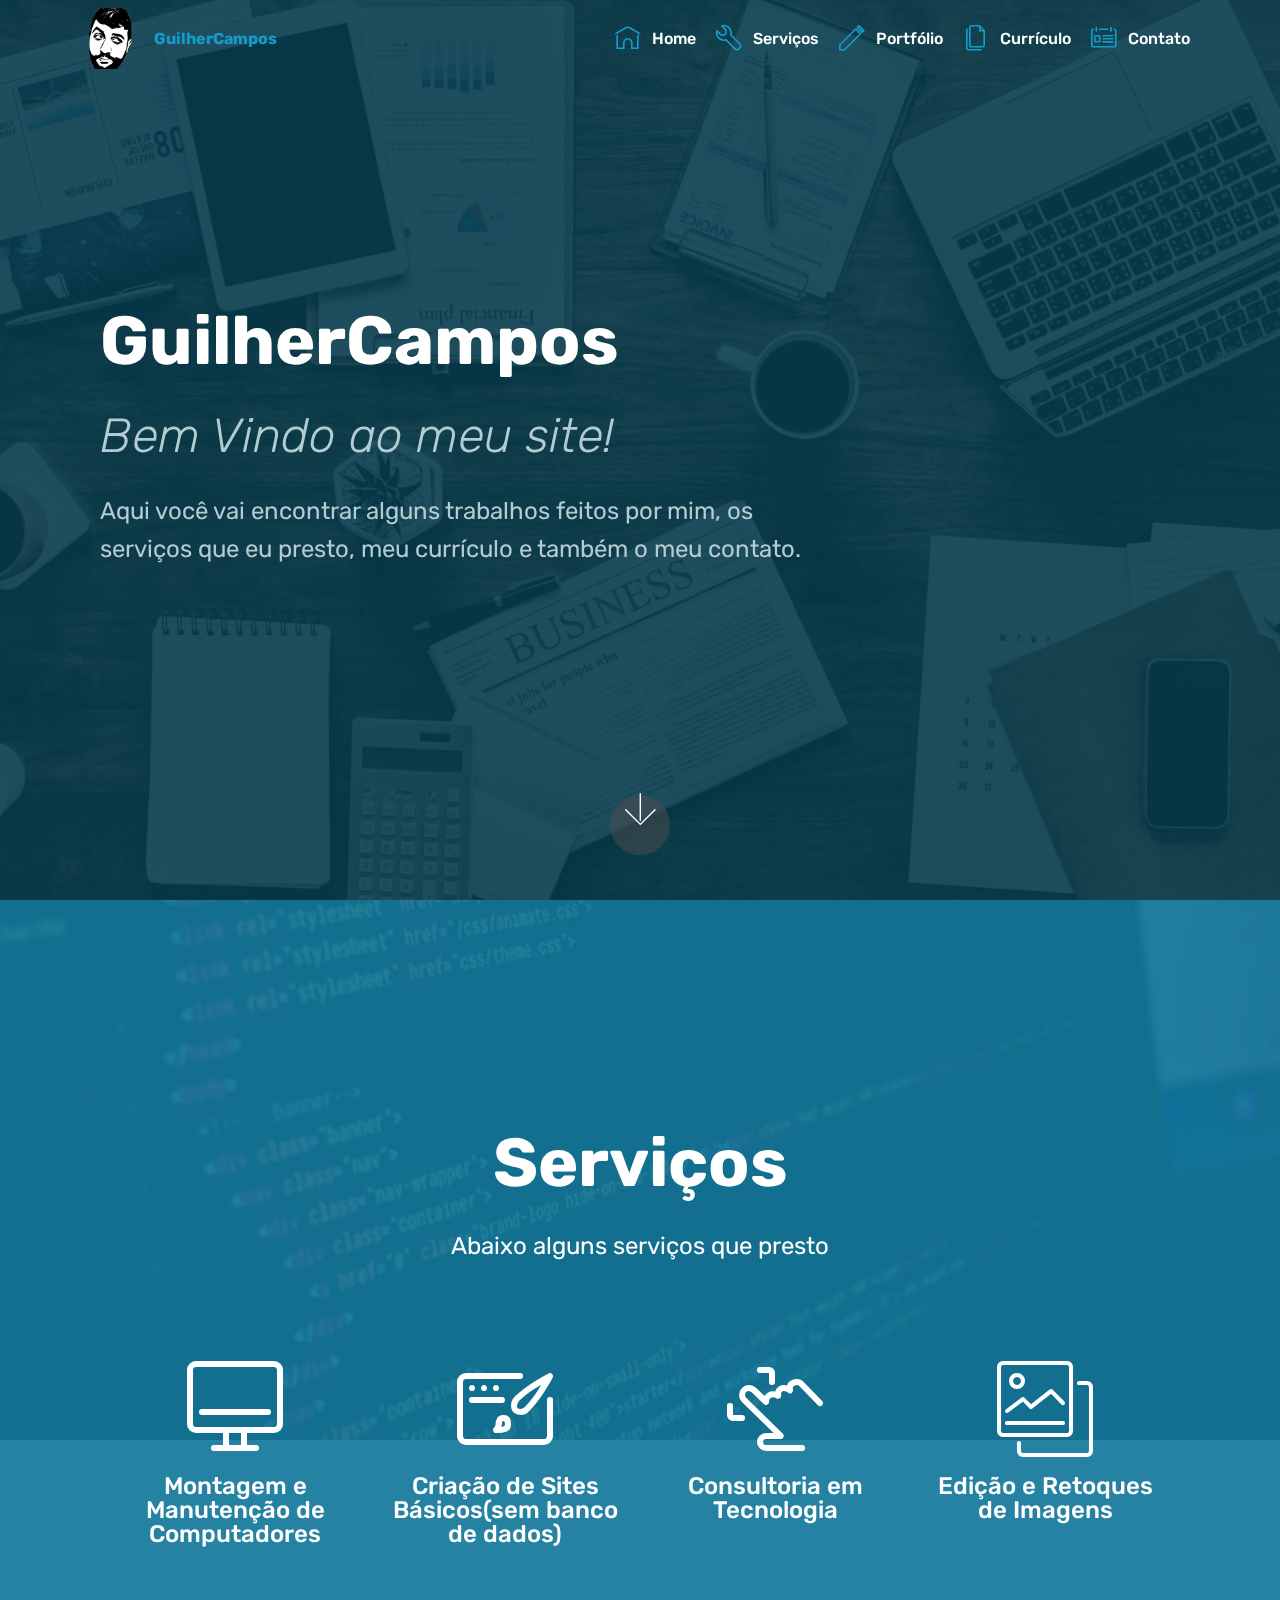
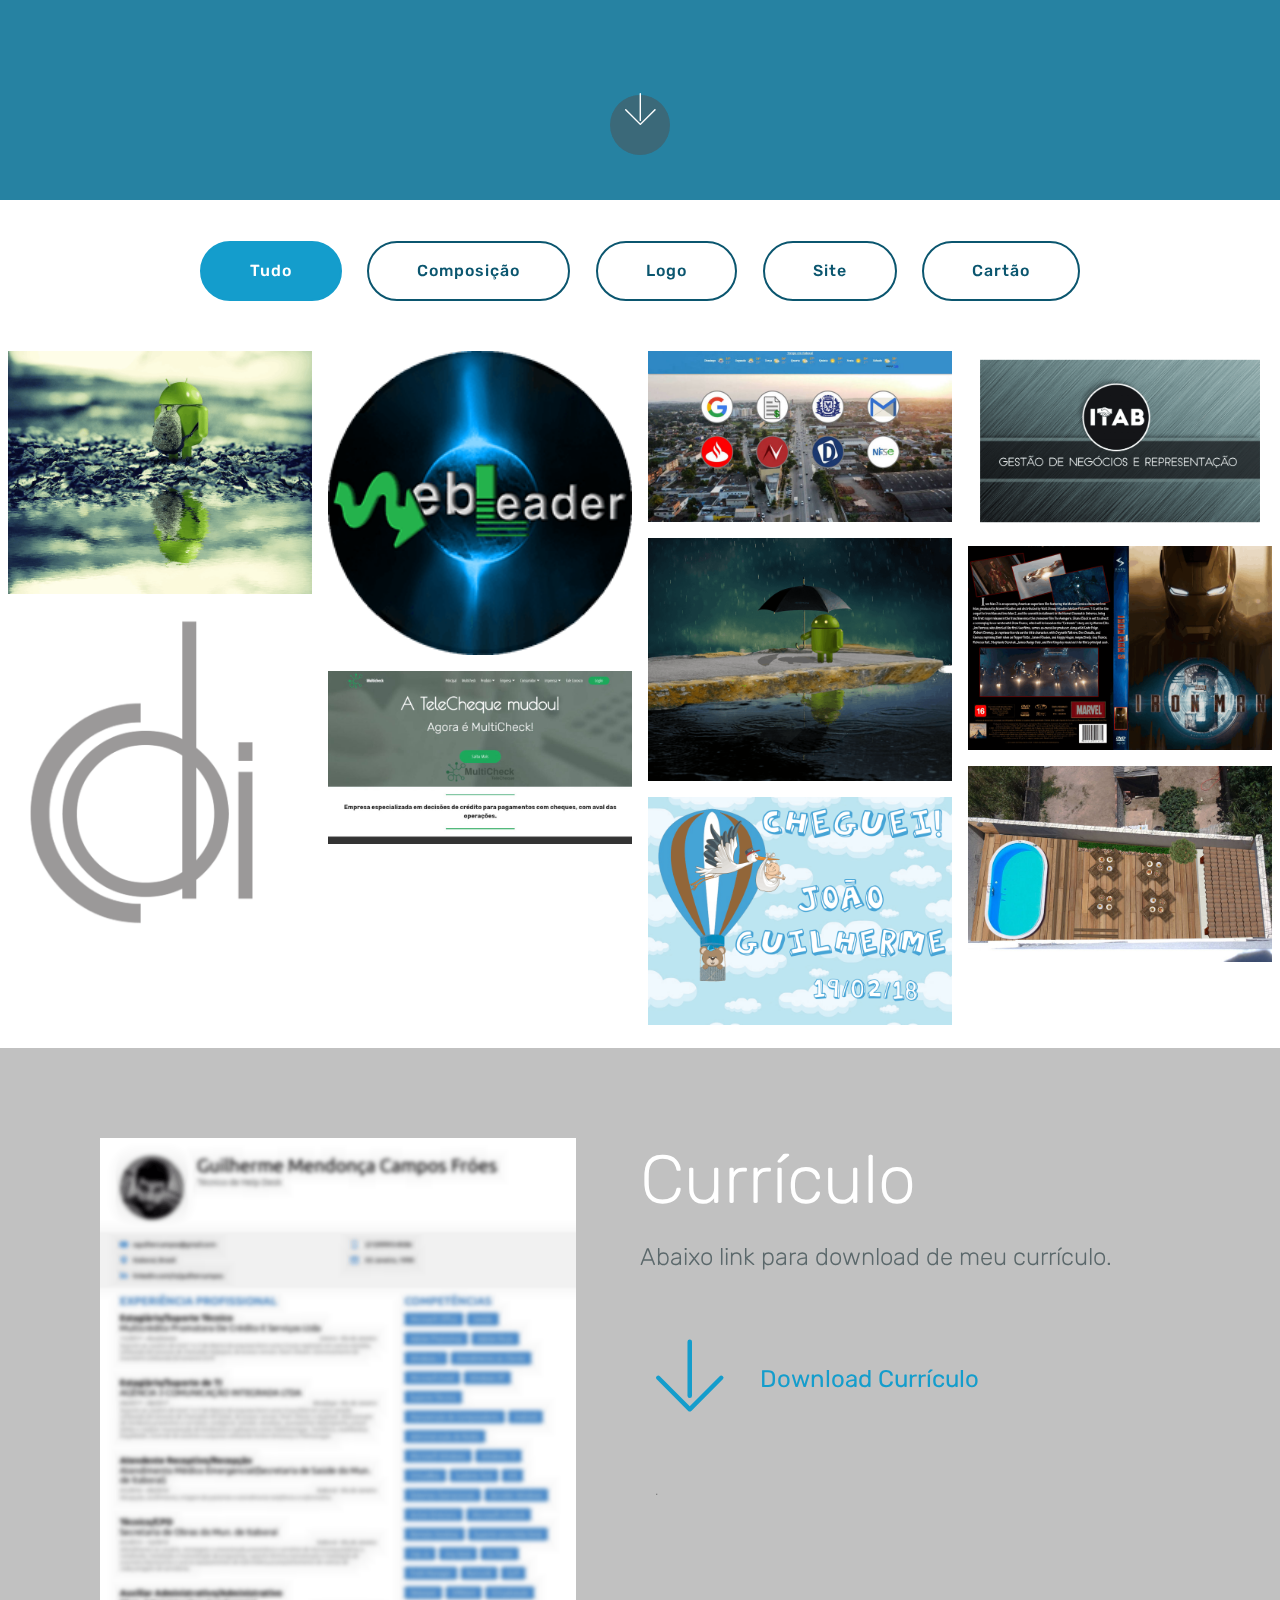
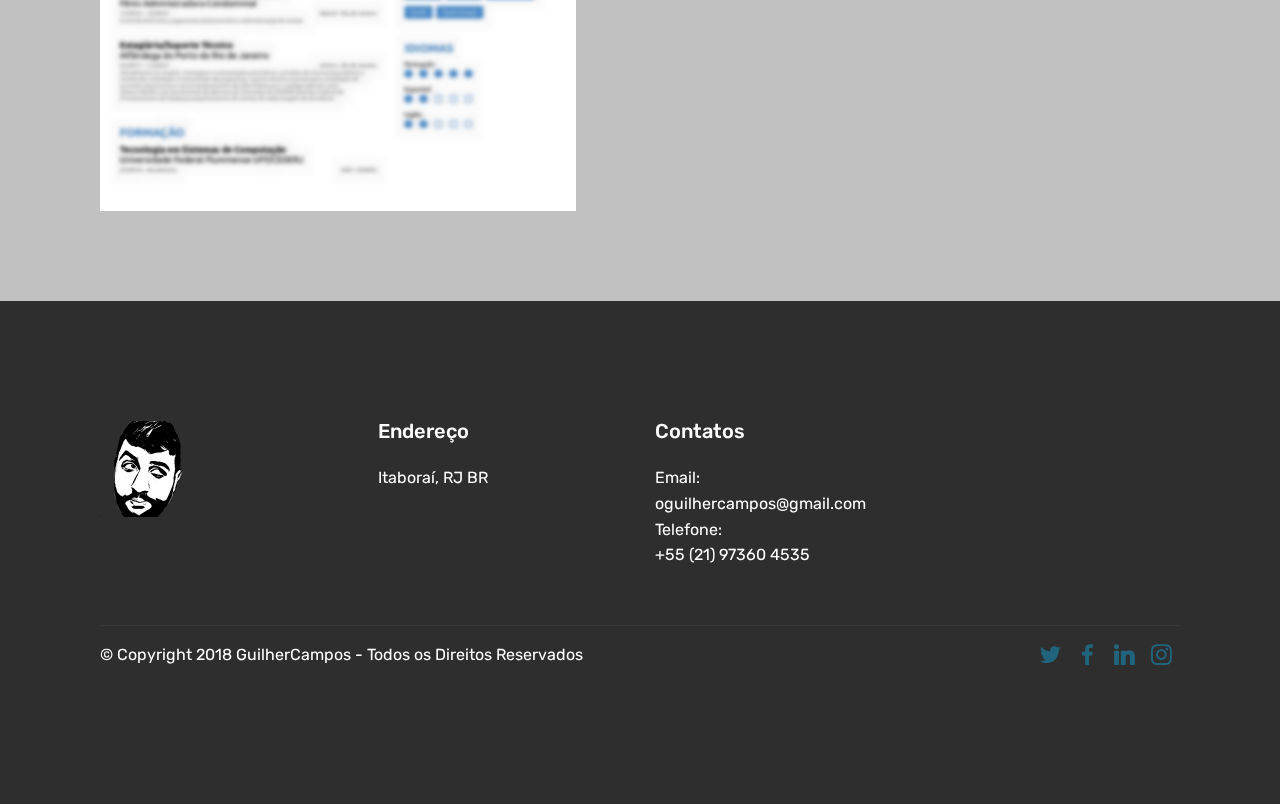
==== commit fcde2125: "update" ====
--- a/index.html
+++ b/index.html
@@ -266,7 +266,7 @@
                 </h5>
                 <p class="mbr-text">
                     Email: oguilhercampos@gmail.com
-                    <br>Telefone: +55 (21) 97360 4535 &nbsp; &nbsp; &nbsp; &nbsp; &nbsp; &nbsp; &nbsp; &nbsp; &nbsp;&nbsp;<br><br></p>
+                    <br>Telefone: <br>+55 (21) 97360 4535 &nbsp; &nbsp; &nbsp; &nbsp; &nbsp; &nbsp; &nbsp; &nbsp; &nbsp;&nbsp;<br><br></p>
             </div>
             <div class="col-12 col-md-3 mbr-fonts-style display-7">
                 <h5 class="pb-3"></h5>
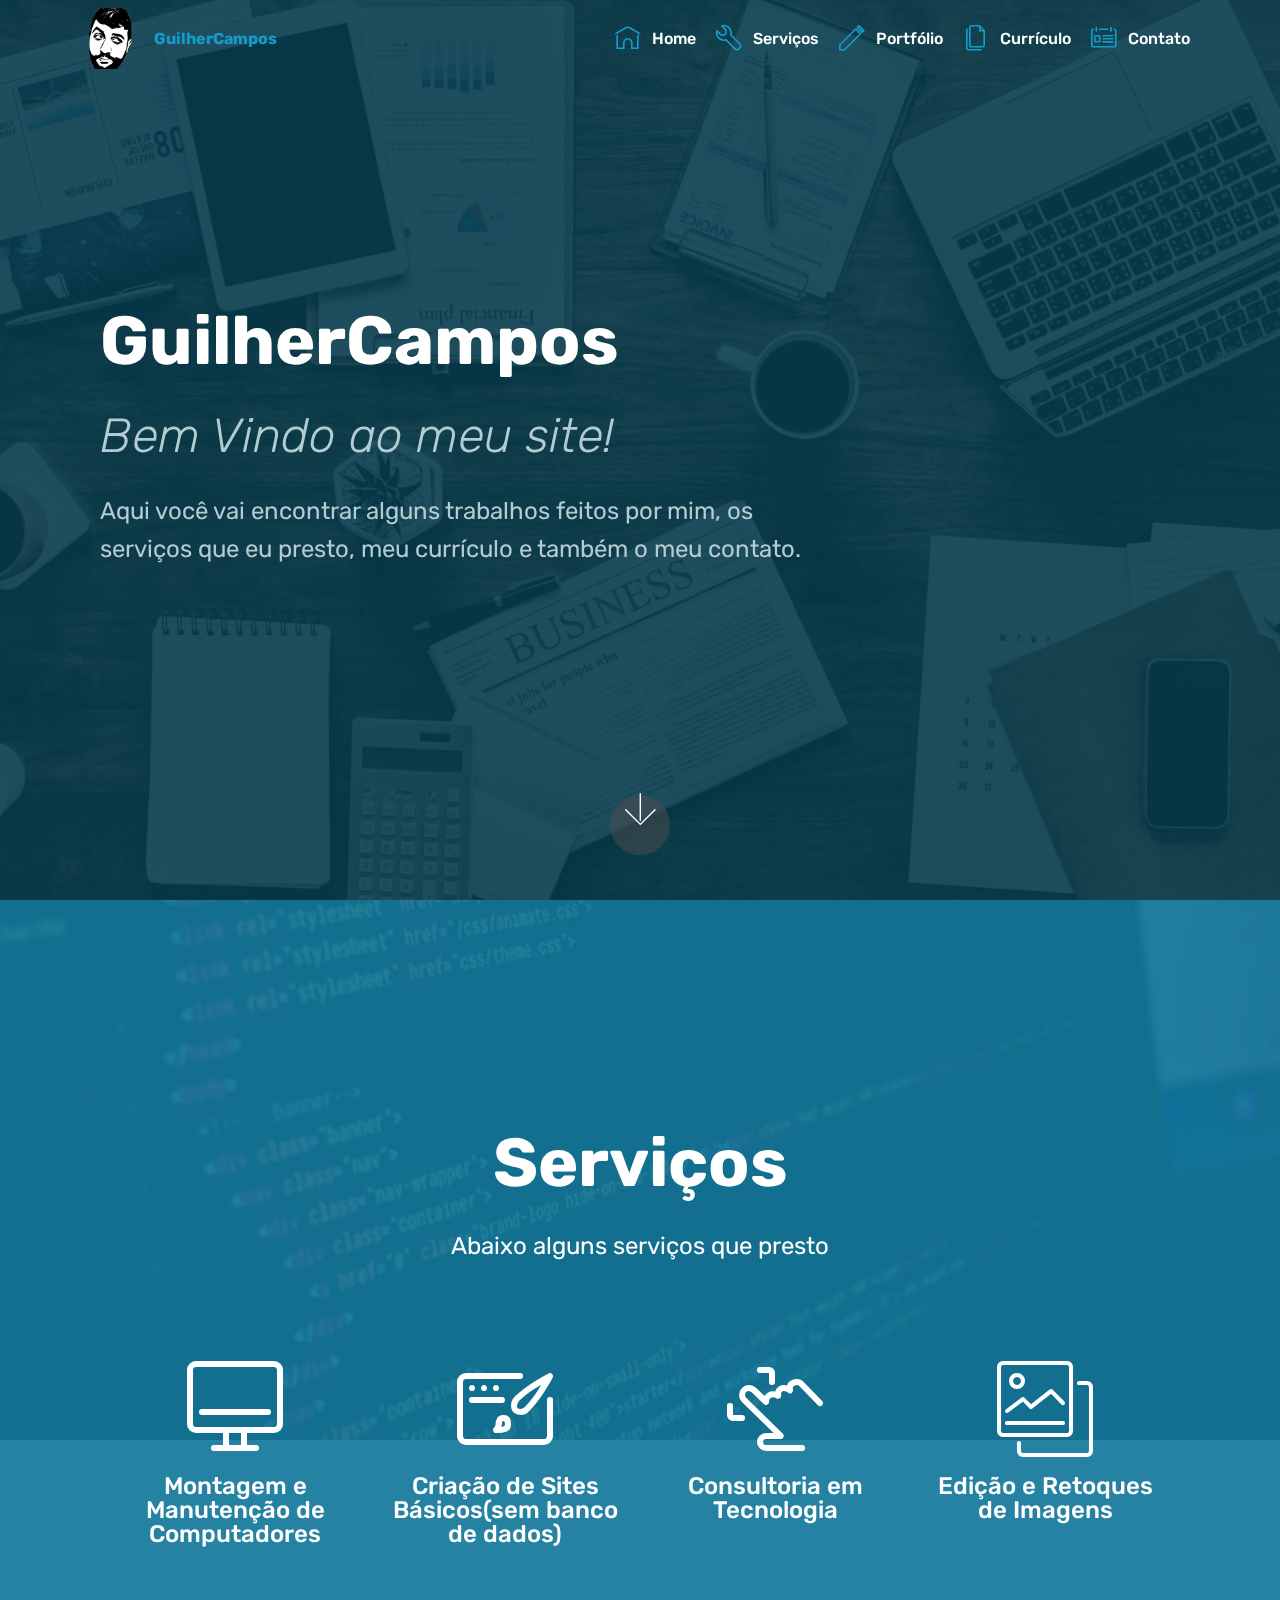
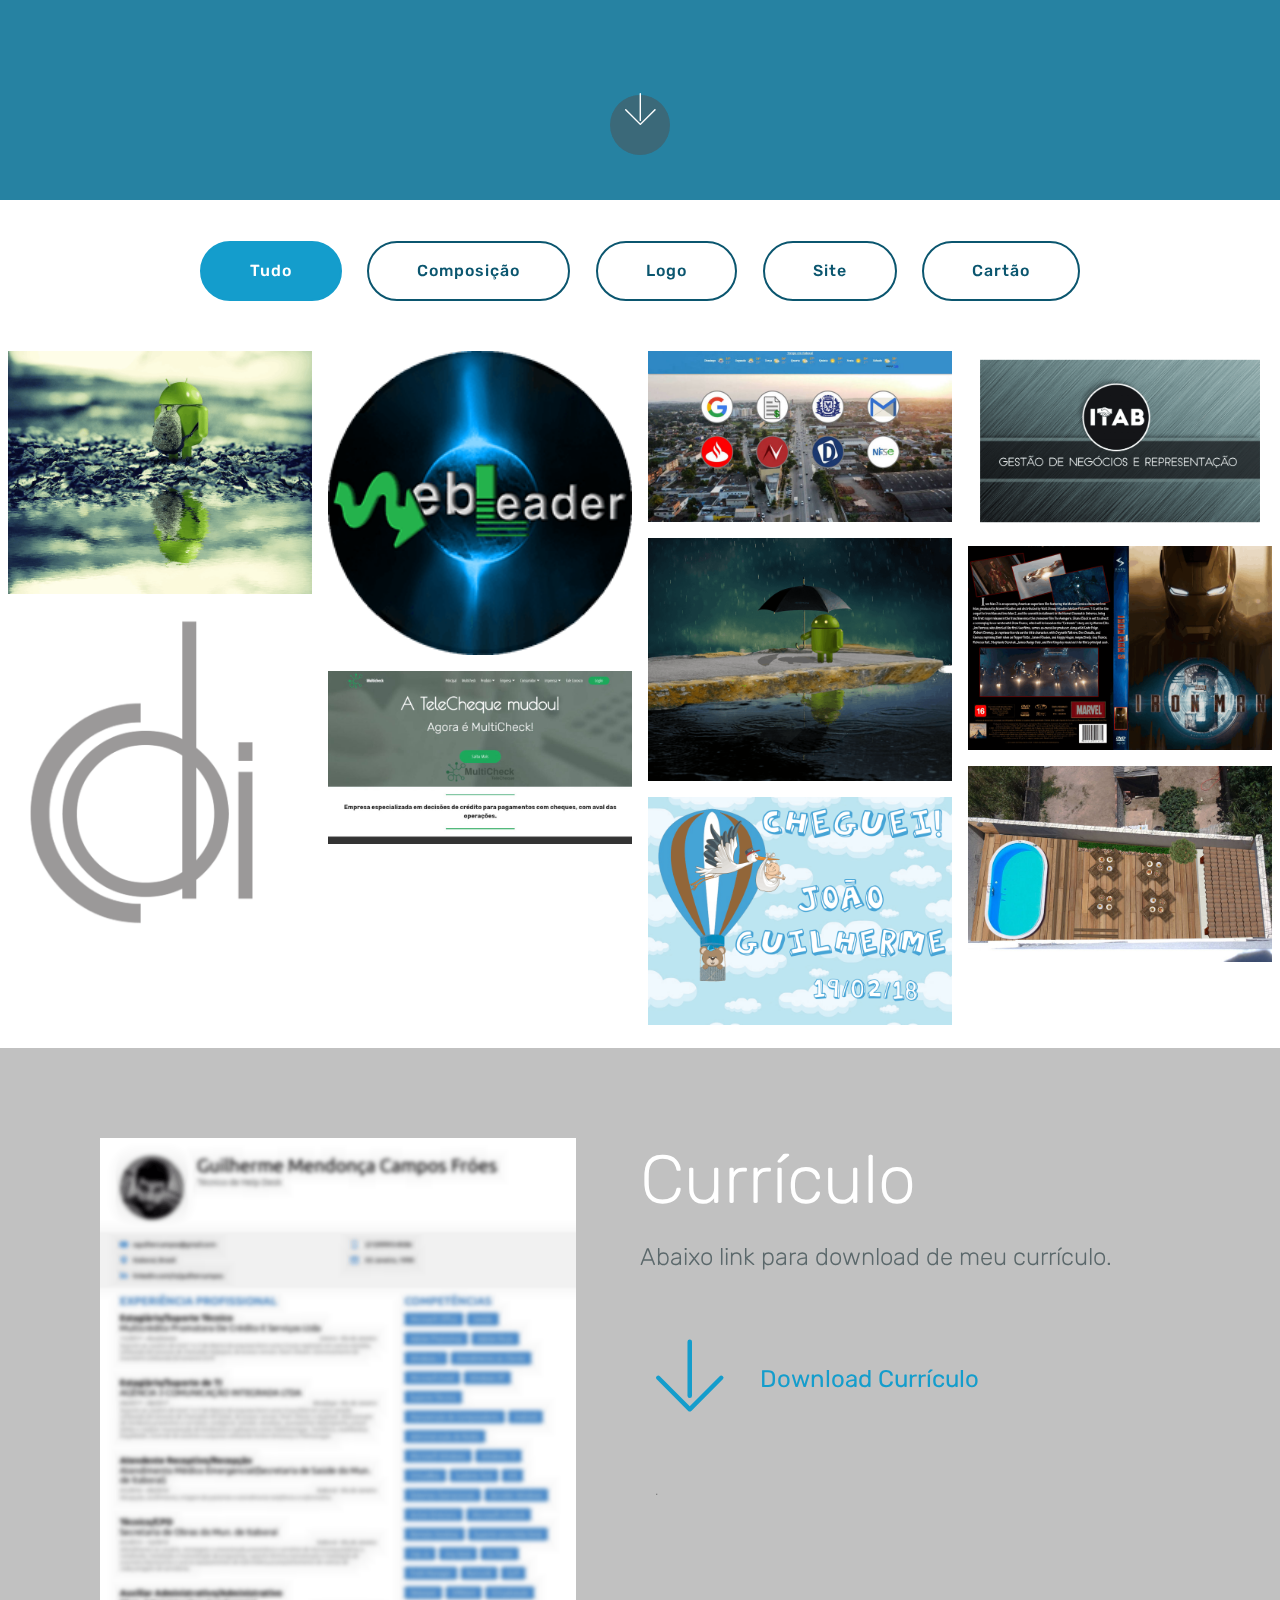
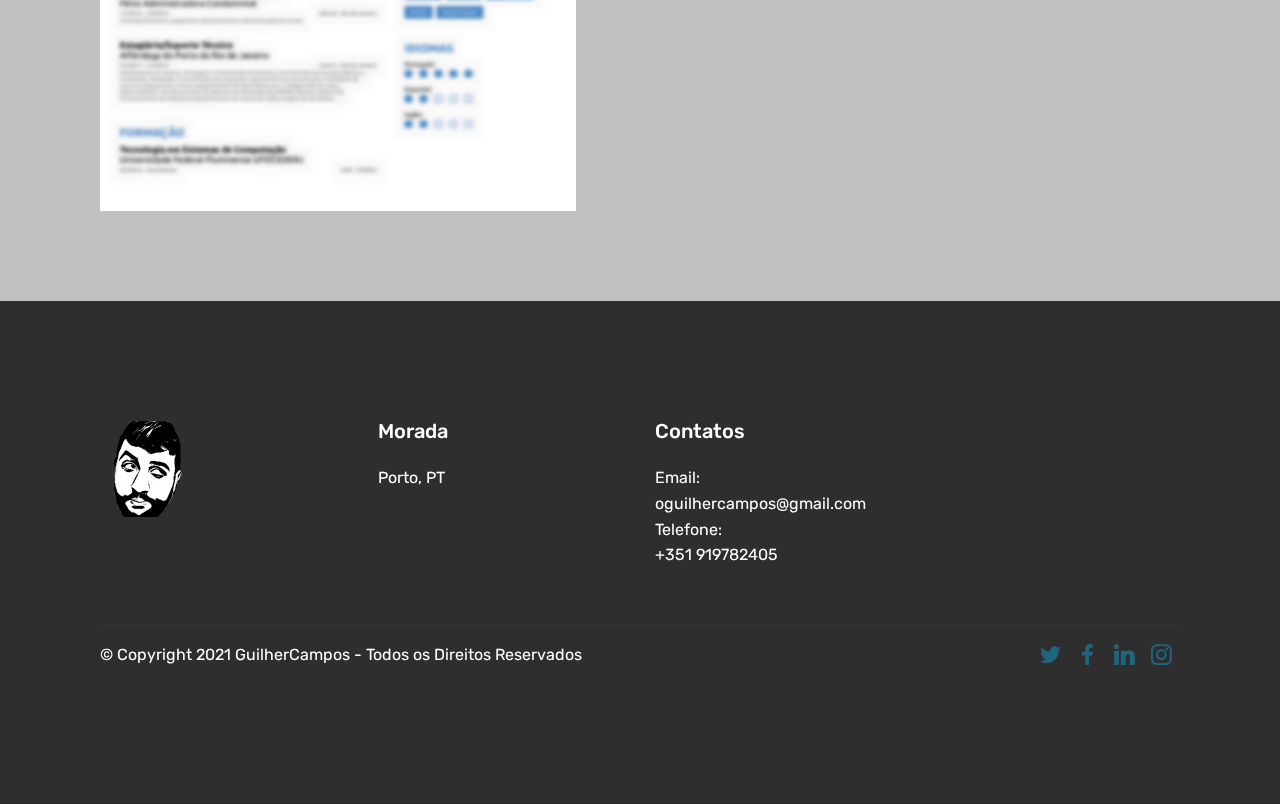
==== commit f5b161ef: "update ano e contactos" ====
--- a/index.html
+++ b/index.html
@@ -251,14 +251,14 @@
             <div class="col-12 col-md-3">
                 <div class="media-wrap">
                     <a href="#top">
-                        <img src="assets/images/gui0-1-192x192.png" alt="Mobirise" title="">
+                        <img src="assets/images/gui0-1-192x192.png" alt="" title="">
                     </a>
                 </div>
             </div>
             <div class="col-12 col-md-3 mbr-fonts-style display-7">
                 <h5 class="pb-3">
-                    Endereço</h5>
-                <p class="mbr-text">Itaboraí, RJ BR</p>
+                    Morada</h5>
+                <p class="mbr-text">Porto, PT</p>
             </div>
             <div class="col-12 col-md-3 mbr-fonts-style display-7">
                 <h5 class="pb-3">
@@ -266,7 +266,7 @@
                 </h5>
                 <p class="mbr-text">
                     Email: oguilhercampos@gmail.com
-                    <br>Telefone: <br>+55 (21) 97360 4535 &nbsp; &nbsp; &nbsp; &nbsp; &nbsp; &nbsp; &nbsp; &nbsp; &nbsp;&nbsp;<br><br></p>
+                    <br>Telefone: <br>+351 919782405 &nbsp; &nbsp; &nbsp; &nbsp; &nbsp; &nbsp; &nbsp; &nbsp; &nbsp;&nbsp;<br><br></p>
             </div>
             <div class="col-12 col-md-3 mbr-fonts-style display-7">
                 <h5 class="pb-3"></h5>
@@ -282,7 +282,7 @@
             <div class="media-container-row mbr-white">
                 <div class="col-sm-6 copyright">
                     <p class="mbr-text mbr-fonts-style display-7">
-                        © Copyright 2018 GuilherCampos - Todos os Direitos Reservados</p>
+                        © Copyright 2021 GuilherCampos - Todos os Direitos Reservados</p>
                 </div>
                 <div class="col-md-6">
                     <div class="social-list align-right">
